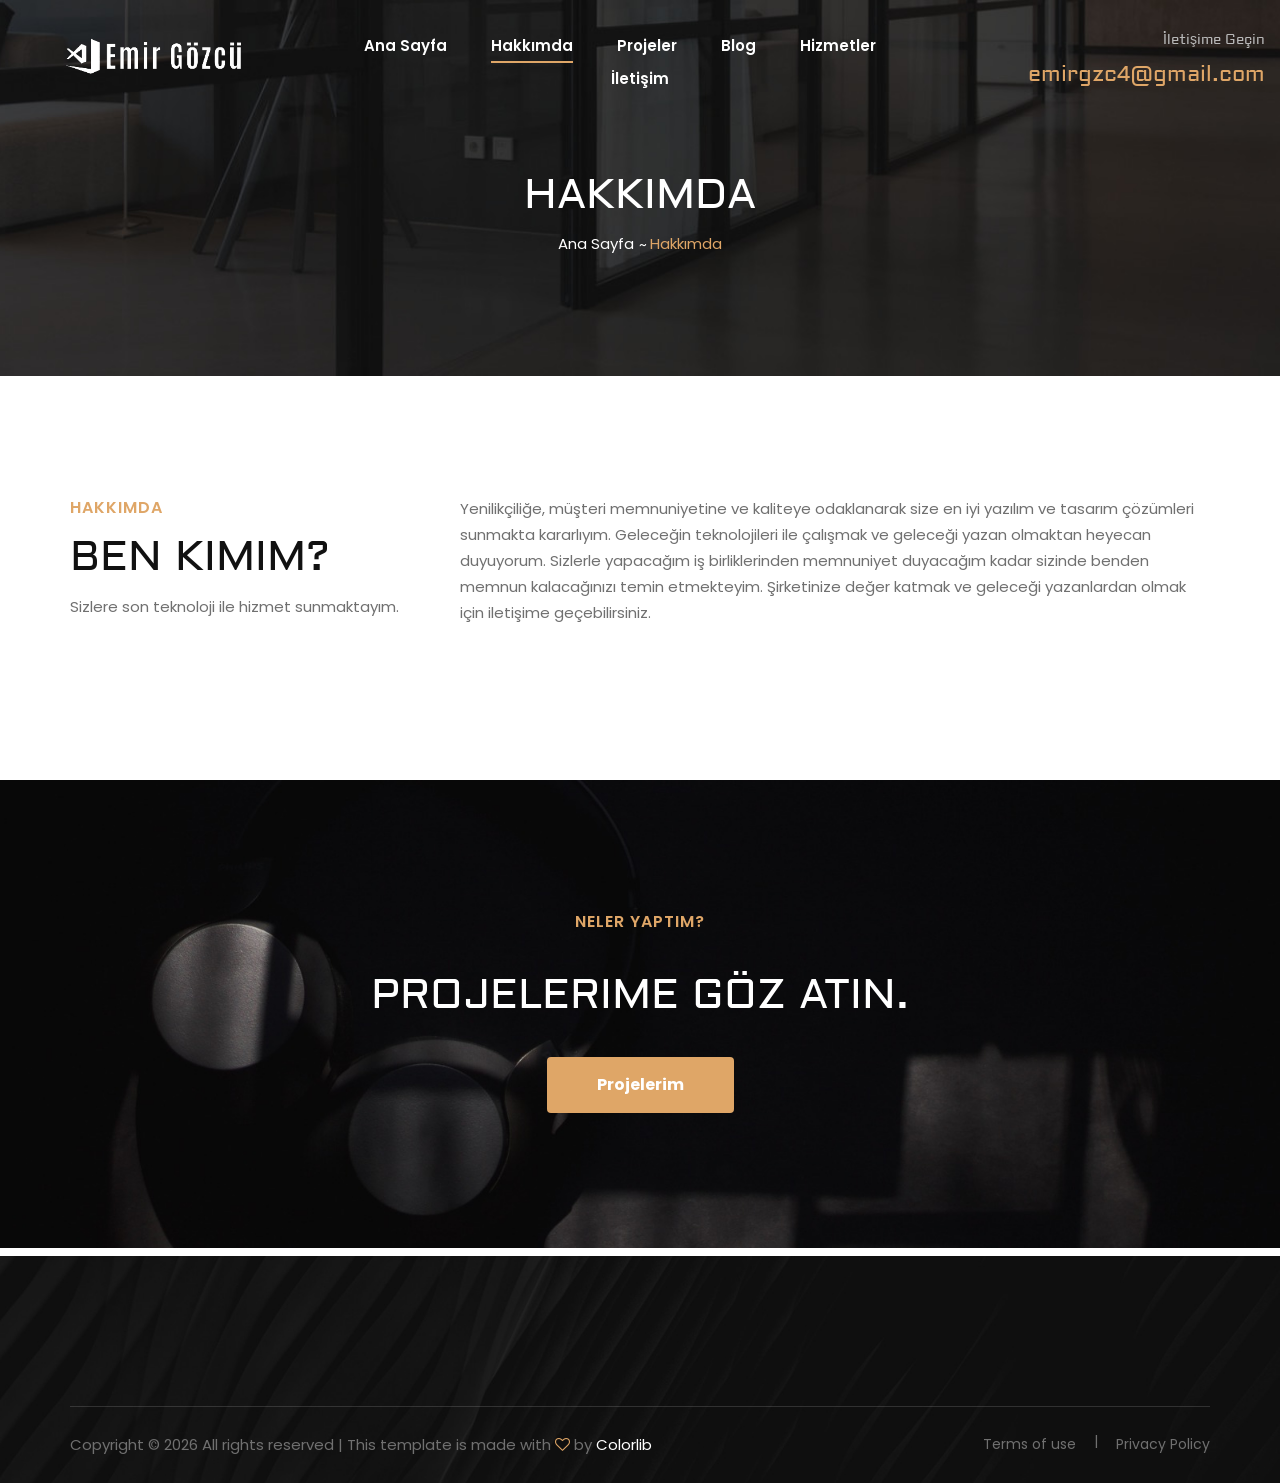
==== about.html @ 3cf2af48 "update about" ====
<!DOCTYPE html>
<html lang="zxx">

<head>
    <meta charset="UTF-8">
    <meta name="description" content="Staging Template">
    <meta name="keywords" content="Staging, unica, creative, html">
    <meta name="viewport" content="width=device-width, initial-scale=1.0">
    <meta http-equiv="X-UA-Compatible" content="ie=edge">
    <meta http-equiv="Content-Type" content="text/html; charset=UTF-8">
	<meta name="description" content="Muhammed Emir Gözcü">

	<meta name="author" content="Muhammed Emir Gözcüp">
    <title>Muhammed Emir Gözcü</title>

    <!-- Google Font -->
    <link href="https://fonts.googleapis.com/css2?family=Poppins:wght@300;400;500;600;700;800;900&display=swap"
    rel="stylesheet">
    <link href="https://fonts.googleapis.com/css2?family=Aldrich&display=swap" rel="stylesheet">

    <!-- Css Styles -->
    <link rel="stylesheet" href="css/bootstrap.min.css" type="text/css">
    <link rel="stylesheet" href="css/font-awesome.min.css" type="text/css">
    <link rel="stylesheet" href="css/elegant-icons.css" type="text/css">
    <link rel="stylesheet" href="css/owl.carousel.min.css" type="text/css">
    <link rel="stylesheet" href="css/slicknav.min.css" type="text/css">
    <link rel="stylesheet" href="css/slick.css" type="text/css">
    <link rel="stylesheet" href="css/style.css" type="text/css">
</head>

<body>
    <!-- Page Preloder -->
<!--     <div id="preloder">
        <div class="loader"></div>
    </div> -->

    <!-- Offcanvas Menu Begin -->
    <div class="offcanvas-menu-overlay"></div>
    <div class="offcanvas-menu-wrapper">
        <div class="offcanvas__logo">
            <a href="#"><img src="img/logosssa.png" alt=""></a>
        </div>
        <div id="mobile-menu-wrap"></div>
        <div class="offcanvas__widget">
            <span>İletişime Geçin</span>
            <h4>emirgzc4@gmail.com</h4>
        </div>
    </div>
    <!-- Offcanvas Menu End -->

    <!-- Header Section Begin -->
    <header class="header">
        <div class="container-fluid">
            <div class="row">
                <div class="col-lg-3">
                    <div class="header__logo">
                        <a href="#"><img src="img/logosssa.png" alt=""></a>
                    </div>
                </div>
                <div class="col-lg-6">
                    <nav class="header__menu mobile-menu">
                        <ul>
                            <li><a href="./index.html">Ana Sayfa</a></li>
                            <li class="active"><a href="./about.html">Hakkımda</a></li>
		            <li><a href="./projects.html">Projeler</a></li>
                            <li><a href="./blog.html">Blog</a></li>
			    <li><a href="./services.html">Hizmetler</a></li>
			    <li><a href="./contact.html">İletişim</a></li>
                           
                        </ul>
                    </nav>
                </div>
                <div class="col-lg-3">
                    <div class="header__widget">
                        <span>İletişime Geçin</span>
                        <h4>emirgzc4@gmail.com</h4>
                    </div>
                </div>
            </div>
            <div class="canvas__open"><i class="fa fa-bars"></i></div>
        </div>
    </header>
    <!-- Header Section End -->

    <!-- Breadcrumb Section Begin -->
    <div class="breadcrumb-option spad set-bg" data-setbg="img/breadcrumb-bg.jpg">
        <div class="container">
            <div class="row">
                <div class="col-lg-12 text-center">
                    <div class="breadcrumb__text">
                        <h2>HAKKIMDA</h2>
                        <div class="breadcrumb__links">
                            <a href="index.html">Ana Sayfa</a>
                            <span>Hakkımda</span>
                        </div>
                    </div>
                </div>
            </div>
        </div>
    </div>
    <!-- Breadcrumb Section End -->

    <!-- About Page Section Begin -->
    <section class="about-page spad">
        <div class="container">
            <div class="row">
                <div class="col-lg-4 col-md-4">
                    <div class="about__text about__page__text">
                        <div class="section-title">
                            <span>Hakkımda</span>
                            <h2>Ben Kimim?</h2>
                        </div>
                        <div class="about__para__text">
                            <p>Sizlere son teknoloji ile hizmet sunmaktayım.</p>
                        </div>
                    </div>
                </div>
                <div class="col-lg-8 col-md-8">
                    <div class="about__page__services">
                        <div class="about__page__services__text">
                            <p>Yenilikçiliğe, müşteri memnuniyetine ve kaliteye odaklanarak size en iyi yazılım ve tasarım çözümleri sunmakta kararlıyım.
				    Geleceğin teknolojileri ile çalışmak ve geleceği yazan olmaktan heyecan duyuyorum.
Sizlerle yapacağım iş birliklerinden memnuniyet duyacağım kadar sizinde benden memnun kalacağınızı temin etmekteyim.
				    Şirketinize değer katmak ve geleceği yazanlardan olmak için iletişime geçebilirsiniz.</p>
                        </div>
                        
                    </div>
                </div>
            </div>
        </div>
    </section>
    <!-- About Page Section End -->

    <!-- Call To Action Section Begin -->
    <section class="callto spad set-bg" data-setbg="img/a.jpeg">
        <div class="container">
            <div class="row d-flex justify-content-center">
                <div class="col-lg-10 text-center">
                    <div class="callto__text">
                        <span>Neler Yaptım?</span>
                        <h2>Projelerime göz atın.</h2>
                        <a href="project.html" class="primary-btn">Projelerim</a>
                    </div>
                </div>
            </div>
        </div>
    </section>
    <!-- Call To Action Section End -->    

    <!-- Footer Section Begin -->
    <footer class="footer set-bg mt-2" data-setbg="img/footer-bg.jpg">
        <div class="container">            
            <div class="copyright">
                <div class="row">
                    <div class="col-lg-8 col-md-7">
                        <div class="copyright__text">
                            <p>Copyright © <script>
                                document.write(new Date().getFullYear());
                            </script> All rights reserved | This template is made with <i class="fa fa-heart-o"
                            aria-hidden="true"></i> by <a href="https://colorlib.com"
                            target="_blank">Colorlib</a>
                        </p>
                    </div>
                </div>
                <div class="col-lg-4 col-md-5">
                    <div class="copyright__widget">
                        <a href="#">Terms of use</a>
                        <a href="#">Privacy Policy</a>
                    </div>
                </div>
            </div>
        </div>
    </div>
</footer>
<!-- Footer Section End -->

<!-- Js Plugins -->
<script src="js/jquery-3.3.1.min.js"></script>
<script src="js/bootstrap.min.js"></script>
<script src="js/jquery.slicknav.js"></script>
<script src="js/owl.carousel.min.js"></script>
<script src="js/slick.min.js"></script>
<script src="js/main.js"></script>
</body>

</html>
---- css/elegant-icons.css ----
@font-face {
	font-family: 'ElegantIcons';
	src:url('../fonts/ElegantIcons.eot');
	src:url('../fonts/ElegantIcons.eot?#iefix') format('embedded-opentype'),
		url('../fonts/ElegantIcons.woff') format('woff'),
		url('../fonts/ElegantIcons.ttf') format('truetype'),
		url('../fonts/ElegantIcons.svg#ElegantIcons') format('svg');
	font-weight: normal;
	font-style: normal;
}

/* Use the following CSS code if you want to use data attributes for inserting your icons */
[data-icon]:before {
	font-family: 'ElegantIcons';
	content: attr(data-icon);
	speak: none;
	font-weight: normal;
	font-variant: normal;
	text-transform: none;
	line-height: 1;
	-webkit-font-smoothing: antialiased;
	-moz-osx-font-smoothing: grayscale;
}

/* Use the following CSS code if you want to have a class per icon */
/*
Instead of a list of all class selectors,
you can use the generic selector below, but it's slower:
[class*="your-class-prefix"] {
*/
.arrow_up, .arrow_down, .arrow_left, .arrow_right, .arrow_left-up, .arrow_right-up, .arrow_right-down, .arrow_left-down, .arrow-up-down, .arrow_up-down_alt, .arrow_left-right_alt, .arrow_left-right, .arrow_expand_alt2, .arrow_expand_alt, .arrow_condense, .arrow_expand, .arrow_move, .arrow_carrot-up, .arrow_carrot-down, .arrow_carrot-left, .arrow_carrot-right, .arrow_carrot-2up, .arrow_carrot-2down, .arrow_carrot-2left, .arrow_carrot-2right, .arrow_carrot-up_alt2, .arrow_carrot-down_alt2, .arrow_carrot-left_alt2, .arrow_carrot-right_alt2, .arrow_carrot-2up_alt2, .arrow_carrot-2down_alt2, .arrow_carrot-2left_alt2, .arrow_carrot-2right_alt2, .arrow_triangle-up, .arrow_triangle-down, .arrow_triangle-left, .arrow_triangle-right, .arrow_triangle-up_alt2, .arrow_triangle-down_alt2, .arrow_triangle-left_alt2, .arrow_triangle-right_alt2, .arrow_back, .icon_minus-06, .icon_plus, .icon_close, .icon_check, .icon_minus_alt2, .icon_plus_alt2, .icon_close_alt2, .icon_check_alt2, .icon_zoom-out_alt, .icon_zoom-in_alt, .icon_search, .icon_box-empty, .icon_box-selected, .icon_minus-box, .icon_plus-box, .icon_box-checked, .icon_circle-empty, .icon_circle-slelected, .icon_stop_alt2, .icon_stop, .icon_pause_alt2, .icon_pause, .icon_menu, .icon_menu-square_alt2, .icon_menu-circle_alt2, .icon_ul, .icon_ol, .icon_adjust-horiz, .icon_adjust-vert, .icon_document_alt, .icon_documents_alt, .icon_pencil, .icon_pencil-edit_alt, .icon_pencil-edit, .icon_folder-alt, .icon_folder-open_alt, .icon_folder-add_alt, .icon_info_alt, .icon_error-oct_alt, .icon_error-circle_alt, .icon_error-triangle_alt, .icon_question_alt2, .icon_question, .icon_comment_alt, .icon_chat_alt, .icon_vol-mute_alt, .icon_volume-low_alt, .icon_volume-high_alt, .icon_quotations, .icon_quotations_alt2, .icon_clock_alt, .icon_lock_alt, .icon_lock-open_alt, .icon_key_alt, .icon_cloud_alt, .icon_cloud-upload_alt, .icon_cloud-download_alt, .icon_image, .icon_images, .icon_lightbulb_alt, .icon_gift_alt, .icon_house_alt, .icon_genius, .icon_mobile, .icon_tablet, .icon_laptop, .icon_desktop, .icon_camera_alt, .icon_mail_alt, .icon_cone_alt, .icon_ribbon_alt, .icon_bag_alt, .icon_creditcard, .icon_cart_alt, .icon_paperclip, .icon_tag_alt, .icon_tags_alt, .icon_trash_alt, .icon_cursor_alt, .icon_mic_alt, .icon_compass_alt, .icon_pin_alt, .icon_pushpin_alt, .icon_map_alt, .icon_drawer_alt, .icon_toolbox_alt, .icon_book_alt, .icon_calendar, .icon_film, .icon_table, .icon_contacts_alt, .icon_headphones, .icon_lifesaver, .icon_piechart, .icon_refresh, .icon_link_alt, .icon_link, .icon_loading, .icon_blocked, .icon_archive_alt, .icon_heart_alt, .icon_star_alt, .icon_star-half_alt, .icon_star, .icon_star-half, .icon_tools, .icon_tool, .icon_cog, .icon_cogs, .arrow_up_alt, .arrow_down_alt, .arrow_left_alt, .arrow_right_alt, .arrow_left-up_alt, .arrow_right-up_alt, .arrow_right-down_alt, .arrow_left-down_alt, .arrow_condense_alt, .arrow_expand_alt3, .arrow_carrot_up_alt, .arrow_carrot-down_alt, .arrow_carrot-left_alt, .arrow_carrot-right_alt, .arrow_carrot-2up_alt, .arrow_carrot-2dwnn_alt, .arrow_carrot-2left_alt, .arrow_carrot-2right_alt, .arrow_triangle-up_alt, .arrow_triangle-down_alt, .arrow_triangle-left_alt, .arrow_triangle-right_alt, .icon_minus_alt, .icon_plus_alt, .icon_close_alt, .icon_check_alt, .icon_zoom-out, .icon_zoom-in, .icon_stop_alt, .icon_menu-square_alt, .icon_menu-circle_alt, .icon_document, .icon_documents, .icon_pencil_alt, .icon_folder, .icon_folder-open, .icon_folder-add, .icon_folder_upload, .icon_folder_download, .icon_info, .icon_error-circle, .icon_error-oct, .icon_error-triangle, .icon_question_alt, .icon_comment, .icon_chat, .icon_vol-mute, .icon_volume-low, .icon_volume-high, .icon_quotations_alt, .icon_clock, .icon_lock, .icon_lock-open, .icon_key, .icon_cloud, .icon_cloud-upload, .icon_cloud-download, .icon_lightbulb, .icon_gift, .icon_house, .icon_camera, .icon_mail, .icon_cone, .icon_ribbon, .icon_bag, .icon_cart, .icon_tag, .icon_tags, .icon_trash, .icon_cursor, .icon_mic, .icon_compass, .icon_pin, .icon_pushpin, .icon_map, .icon_drawer, .icon_toolbox, .icon_book, .icon_contacts, .icon_archive, .icon_heart, .icon_profile, .icon_group, .icon_grid-2x2, .icon_grid-3x3, .icon_music, .icon_pause_alt, .icon_phone, .icon_upload, .icon_download, .social_facebook, .social_twitter, .social_pinterest, .social_googleplus, .social_tumblr, .social_tumbleupon, .social_wordpress, .social_instagram, .social_dribbble, .social_vimeo, .social_linkedin, .social_rss, .social_deviantart, .social_share, .social_myspace, .social_skype, .social_youtube, .social_picassa, .social_googledrive, .social_flickr, .social_blogger, .social_spotify, .social_delicious, .social_facebook_circle, .social_twitter_circle, .social_pinterest_circle, .social_googleplus_circle, .social_tumblr_circle, .social_stumbleupon_circle, .social_wordpress_circle, .social_instagram_circle, .social_dribbble_circle, .social_vimeo_circle, .social_linkedin_circle, .social_rss_circle, .social_deviantart_circle, .social_share_circle, .social_myspace_circle, .social_skype_circle, .social_youtube_circle, .social_picassa_circle, .social_googledrive_alt2, .social_flickr_circle, .social_blogger_circle, .social_spotify_circle, .social_delicious_circle, .social_facebook_square, .social_twitter_square, .social_pinterest_square, .social_googleplus_square, .social_tumblr_square, .social_stumbleupon_square, .social_wordpress_square, .social_instagram_square, .social_dribbble_square, .social_vimeo_square, .social_linkedin_square, .social_rss_square, .social_deviantart_square, .social_share_square, .social_myspace_square, .social_skype_square, .social_youtube_square, .social_picassa_square, .social_googledrive_square, .social_flickr_square, .social_blogger_square, .social_spotify_square, .social_delicious_square, .icon_printer, .icon_calulator, .icon_building, .icon_floppy, .icon_drive, .icon_search-2, .icon_id, .icon_id-2, .icon_puzzle, .icon_like, .icon_dislike, .icon_mug, .icon_currency, .icon_wallet, .icon_pens, .icon_easel, .icon_flowchart, .icon_datareport, .icon_briefcase, .icon_shield, .icon_percent, .icon_globe, .icon_globe-2, .icon_target, .icon_hourglass, .icon_balance, .icon_rook, .icon_printer-alt, .icon_calculator_alt, .icon_building_alt, .icon_floppy_alt, .icon_drive_alt, .icon_search_alt, .icon_id_alt, .icon_id-2_alt, .icon_puzzle_alt, .icon_like_alt, .icon_dislike_alt, .icon_mug_alt, .icon_currency_alt, .icon_wallet_alt, .icon_pens_alt, .icon_easel_alt, .icon_flowchart_alt, .icon_datareport_alt, .icon_briefcase_alt, .icon_shield_alt, .icon_percent_alt, .icon_globe_alt, .icon_clipboard {
	font-family: 'ElegantIcons';
	speak: none;
	font-style: normal;
	font-weight: normal;
	font-variant: normal;
	text-transform: none;
	line-height: 1;
	-webkit-font-smoothing: antialiased;
}
.arrow_up:before {
	content: "\21";
}
.arrow_down:before {
	content: "\22";
}
.arrow_left:before {
	content: "\23";
}
.arrow_right:before {
	content: "\24";
}
.arrow_left-up:before {
	content: "\25";
}
.arrow_right-up:before {
	content: "\26";
}
.arrow_right-down:before {
	content: "\27";
}
.arrow_left-down:before {
	content: "\28";
}
.arrow-up-down:before {
	content: "\29";
}
.arrow_up-down_alt:before {
	content: "\2a";
}
.arrow_left-right_alt:before {
	content: "\2b";
}
.arrow_left-right:before {
	content: "\2c";
}
.arrow_expand_alt2:before {
	content: "\2d";
}
.arrow_expand_alt:before {
	content: "\2e";
}
.arrow_condense:before {
	content: "\2f";
}
.arrow_expand:before {
	content: "\30";
}
.arrow_move:before {
	content: "\31";
}
.arrow_carrot-up:before {
	content: "\32";
}
.arrow_carrot-down:before {
	content: "\33";
}
.arrow_carrot-left:before {
	content: "\34";
}
.arrow_carrot-right:before {
	content: "\35";
}
.arrow_carrot-2up:before {
	content: "\36";
}
.arrow_carrot-2down:before {
	content: "\37";
}
.arrow_carrot-2left:before {
	content: "\38";
}
.arrow_carrot-2right:before {
	content: "\39";
}
.arrow_carrot-up_alt2:before {
	content: "\3a";
}
.arrow_carrot-down_alt2:before {
	content: "\3b";
}
.arrow_carrot-left_alt2:before {
	content: "\3c";
}
.arrow_carrot-right_alt2:before {
	content: "\3d";
}
.arrow_carrot-2up_alt2:before {
	content: "\3e";
}
.arrow_carrot-2down_alt2:before {
	content: "\3f";
}
.arrow_carrot-2left_alt2:before {
	content: "\40";
}
.arrow_carrot-2right_alt2:before {
	content: "\41";
}
.arrow_triangle-up:before {
	content: "\42";
}
.arrow_triangle-down:before {
	content: "\43";
}
.arrow_triangle-left:before {
	content: "\44";
}
.arrow_triangle-right:before {
	content: "\45";
}
.arrow_triangle-up_alt2:before {
	content: "\46";
}
.arrow_triangle-down_alt2:before {
	content: "\47";
}
.arrow_triangle-left_alt2:before {
	content: "\48";
}
.arrow_triangle-right_alt2:before {
	content: "\49";
}
.arrow_back:before {
	content: "\4a";
}
.icon_minus-06:before {
	content: "\4b";
}
.icon_plus:before {
	content: "\4c";
}
.icon_close:before {
	content: "\4d";
}
.icon_check:before {
	content: "\4e";
}
.icon_minus_alt2:before {
	content: "\4f";
}
.icon_plus_alt2:before {
	content: "\50";
}
.icon_close_alt2:before {
	content: "\51";
}
.icon_check_alt2:before {
	content: "\52";
}
.icon_zoom-out_alt:before {
	content: "\53";
}
.icon_zoom-in_alt:before {
	content: "\54";
}
.icon_search:before {
	content: "\55";
}
.icon_box-empty:before {
	content: "\56";
}
.icon_box-selected:before {
	content: "\57";
}
.icon_minus-box:before {
	content: "\58";
}
.icon_plus-box:before {
	content: "\59";
}
.icon_box-checked:before {
	content: "\5a";
}
.icon_circle-empty:before {
	content: "\5b";
}
.icon_circle-slelected:before {
	content: "\5c";
}
.icon_stop_alt2:before {
	content: "\5d";
}
.icon_stop:before {
	content: "\5e";
}
.icon_pause_alt2:before {
	content: "\5f";
}
.icon_pause:before {
	content: "\60";
}
.icon_menu:before {
	content: "\61";
}
.icon_menu-square_alt2:before {
	content: "\62";
}
.icon_menu-circle_alt2:before {
	content: "\63";
}
.icon_ul:before {
	content: "\64";
}
.icon_ol:before {
	content: "\65";
}
.icon_adjust-horiz:before {
	content: "\66";
}
.icon_adjust-vert:before {
	content: "\67";
}
.icon_document_alt:before {
	content: "\68";
}
.icon_documents_alt:before {
	content: "\69";
}
.icon_pencil:before {
	content: "\6a";
}
.icon_pencil-edit_alt:before {
	content: "\6b";
}
.icon_pencil-edit:before {
	content: "\6c";
}
.icon_folder-alt:before {
	content: "\6d";
}
.icon_folder-open_alt:before {
	content: "\6e";
}
.icon_folder-add_alt:before {
	content: "\6f";
}
.icon_info_alt:before {
	content: "\70";
}
.icon_error-oct_alt:before {
	content: "\71";
}
.icon_error-circle_alt:before {
	content: "\72";
}
.icon_error-triangle_alt:before {
	content: "\73";
}
.icon_question_alt2:before {
	content: "\74";
}
.icon_question:before {
	content: "\75";
}
.icon_comment_alt:before {
	content: "\76";
}
.icon_chat_alt:before {
	content: "\77";
}
.icon_vol-mute_alt:before {
	content: "\78";
}
.icon_volume-low_alt:before {
	content: "\79";
}
.icon_volume-high_alt:before {
	content: "\7a";
}
.icon_quotations:before {
	content: "\7b";
}
.icon_quotations_alt2:before {
	content: "\7c";
}
.icon_clock_alt:before {
	content: "\7d";
}
.icon_lock_alt:before {
	content: "\7e";
}
.icon_lock-open_alt:before {
	content: "\e000";
}
.icon_key_alt:before {
	content: "\e001";
}
.icon_cloud_alt:before {
	content: "\e002";
}
.icon_cloud-upload_alt:before {
	content: "\e003";
}
.icon_cloud-download_alt:before {
	content: "\e004";
}
.icon_image:before {
	content: "\e005";
}
.icon_images:before {
	content: "\e006";
}
.icon_lightbulb_alt:before {
	content: "\e007";
}
.icon_gift_alt:before {
	content: "\e008";
}
.icon_house_alt:before {
	content: "\e009";
}
.icon_genius:before {
	content: "\e00a";
}
.icon_mobile:before {
	content: "\e00b";
}
.icon_tablet:before {
	content: "\e00c";
}
.icon_laptop:before {
	content: "\e00d";
}
.icon_desktop:before {
	content: "\e00e";
}
.icon_camera_alt:before {
	content: "\e00f";
}
.icon_mail_alt:before {
	content: "\e010";
}
.icon_cone_alt:before {
	content: "\e011";
}
.icon_ribbon_alt:before {
	content: "\e012";
}
.icon_bag_alt:before {
	content: "\e013";
}
.icon_creditcard:before {
	content: "\e014";
}
.icon_cart_alt:before {
	content: "\e015";
}
.icon_paperclip:before {
	content: "\e016";
}
.icon_tag_alt:before {
	content: "\e017";
}
.icon_tags_alt:before {
	content: "\e018";
}
.icon_trash_alt:before {
	content: "\e019";
}
.icon_cursor_alt:before {
	content: "\e01a";
}
.icon_mic_alt:before {
	content: "\e01b";
}
.icon_compass_alt:before {
	content: "\e01c";
}
.icon_pin_alt:before {
	content: "\e01d";
}
.icon_pushpin_alt:before {
	content: "\e01e";
}
.icon_map_alt:before {
	content: "\e01f";
}
.icon_drawer_alt:before {
	content: "\e020";
}
.icon_toolbox_alt:before {
	content: "\e021";
}
.icon_book_alt:before {
	content: "\e022";
}
.icon_calendar:before {
	content: "\e023";
}
.icon_film:before {
	content: "\e024";
}
.icon_table:before {
	content: "\e025";
}
.icon_contacts_alt:before {
	content: "\e026";
}
.icon_headphones:before {
	content: "\e027";
}
.icon_lifesaver:before {
	content: "\e028";
}
.icon_piechart:before {
	content: "\e029";
}
.icon_refresh:before {
	content: "\e02a";
}
.icon_link_alt:before {
	content: "\e02b";
}
.icon_link:before {
	content: "\e02c";
}
.icon_loading:before {
	content: "\e02d";
}
.icon_blocked:before {
	content: "\e02e";
}
.icon_archive_alt:before {
	content: "\e02f";
}
.icon_heart_alt:before {
	content: "\e030";
}
.icon_star_alt:before {
	content: "\e031";
}
.icon_star-half_alt:before {
	content: "\e032";
}
.icon_star:before {
	content: "\e033";
}
.icon_star-half:before {
	content: "\e034";
}
.icon_tools:before {
	content: "\e035";
}
.icon_tool:before {
	content: "\e036";
}
.icon_cog:before {
	content: "\e037";
}
.icon_cogs:before {
	content: "\e038";
}
.arrow_up_alt:before {
	content: "\e039";
}
.arrow_down_alt:before {
	content: "\e03a";
}
.arrow_left_alt:before {
	content: "\e03b";
}
.arrow_right_alt:before {
	content: "\e03c";
}
.arrow_left-up_alt:before {
	content: "\e03d";
}
.arrow_right-up_alt:before {
	content: "\e03e";
}
.arrow_right-down_alt:before {
	content: "\e03f";
}
.arrow_left-down_alt:before {
	content: "\e040";
}
.arrow_condense_alt:before {
	content: "\e041";
}
.arrow_expand_alt3:before {
	content: "\e042";
}
.arrow_carrot_up_alt:before {
	content: "\e043";
}
.arrow_carrot-down_alt:before {
	content: "\e044";
}
.arrow_carrot-left_alt:before {
	content: "\e045";
}
.arrow_carrot-right_alt:before {
	content: "\e046";
}
.arrow_carrot-2up_alt:before {
	content: "\e047";
}
.arrow_carrot-2dwnn_alt:before {
	content: "\e048";
}
.arrow_carrot-2left_alt:before {
	content: "\e049";
}
.arrow_carrot-2right_alt:before {
	content: "\e04a";
}
.arrow_triangle-up_alt:before {
	content: "\e04b";
}
.arrow_triangle-down_alt:before {
	content: "\e04c";
}
.arrow_triangle-left_alt:before {
	content: "\e04d";
}
.arrow_triangle-right_alt:before {
	content: "\e04e";
}
.icon_minus_alt:before {
	content: "\e04f";
}
.icon_plus_alt:before {
	content: "\e050";
}
.icon_close_alt:before {
	content: "\e051";
}
.icon_check_alt:before {
	content: "\e052";
}
.icon_zoom-out:before {
	content: "\e053";
}
.icon_zoom-in:before {
	content: "\e054";
}
.icon_stop_alt:before {
	content: "\e055";
}
.icon_menu-square_alt:before {
	content: "\e056";
}
.icon_menu-circle_alt:before {
	content: "\e057";
}
.icon_document:before {
	content: "\e058";
}
.icon_documents:before {
	content: "\e059";
}
.icon_pencil_alt:before {
	content: "\e05a";
}
.icon_folder:before {
	content: "\e05b";
}
.icon_folder-open:before {
	content: "\e05c";
}
.icon_folder-add:before {
	content: "\e05d";
}
.icon_folder_upload:before {
	content: "\e05e";
}
.icon_folder_download:before {
	content: "\e05f";
}
.icon_info:before {
	content: "\e060";
}
.icon_error-circle:before {
	content: "\e061";
}
.icon_error-oct:before {
	content: "\e062";
}
.icon_error-triangle:before {
	content: "\e063";
}
.icon_question_alt:before {
	content: "\e064";
}
.icon_comment:before {
	content: "\e065";
}
.icon_chat:before {
	content: "\e066";
}
.icon_vol-mute:before {
	content: "\e067";
}
.icon_volume-low:before {
	content: "\e068";
}
.icon_volume-high:before {
	content: "\e069";
}
.icon_quotations_alt:before {
	content: "\e06a";
}
.icon_clock:before {
	content: "\e06b";
}
.icon_lock:before {
	content: "\e06c";
}
.icon_lock-open:before {
	content: "\e06d";
}
.icon_key:before {
	content: "\e06e";
}
.icon_cloud:before {
	content: "\e06f";
}
.icon_cloud-upload:before {
	content: "\e070";
}
.icon_cloud-download:before {
	content: "\e071";
}
.icon_lightbulb:before {
	content: "\e072";
}
.icon_gift:before {
	content: "\e073";
}
.icon_house:before {
	content: "\e074";
}
.icon_camera:before {
	content: "\e075";
}
.icon_mail:before {
	content: "\e076";
}
.icon_cone:before {
	content: "\e077";
}
.icon_ribbon:before {
	content: "\e078";
}
.icon_bag:before {
	content: "\e079";
}
.icon_cart:before {
	content: "\e07a";
}
.icon_tag:before {
	content: "\e07b";
}
.icon_tags:before {
	content: "\e07c";
}
.icon_trash:before {
	content: "\e07d";
}
.icon_cursor:before {
	content: "\e07e";
}
.icon_mic:before {
	content: "\e07f";
}
.icon_compass:before {
	content: "\e080";
}
.icon_pin:before {
	content: "\e081";
}
.icon_pushpin:before {
	content: "\e082";
}
.icon_map:before {
	content: "\e083";
}
.icon_drawer:before {
	content: "\e084";
}
.icon_toolbox:before {
	content: "\e085";
}
.icon_book:before {
	content: "\e086";
}
.icon_contacts:before {
	content: "\e087";
}
.icon_archive:before {
	content: "\e088";
}
.icon_heart:before {
	content: "\e089";
}
.icon_profile:before {
	content: "\e08a";
}
.icon_group:before {
	content: "\e08b";
}
.icon_grid-2x2:before {
	content: "\e08c";
}
.icon_grid-3x3:before {
	content: "\e08d";
}
.icon_music:before {
	content: "\e08e";
}
.icon_pause_alt:before {
	content: "\e08f";
}
.icon_phone:before {
	content: "\e090";
}
.icon_upload:before {
	content: "\e091";
}
.icon_download:before {
	content: "\e092";
}
.social_facebook:before {
	content: "\e093";
}
.social_twitter:before {
	content: "\e094";
}
.social_pinterest:before {
	content: "\e095";
}
.social_googleplus:before {
	content: "\e096";
}
.social_tumblr:before {
	content: "\e097";
}
.social_tumbleupon:before {
	content: "\e098";
}
.social_wordpress:before {
	content: "\e099";
}
.social_instagram:before {
	content: "\e09a";
}
.social_dribbble:before {
	content: "\e09b";
}
.social_vimeo:before {
	content: "\e09c";
}
.social_linkedin:before {
	content: "\e09d";
}
.social_rss:before {
	content: "\e09e";
}
.social_deviantart:before {
	content: "\e09f";
}
.social_share:before {
	content: "\e0a0";
}
.social_myspace:before {
	content: "\e0a1";
}
.social_skype:before {
	content: "\e0a2";
}
.social_youtube:before {
	content: "\e0a3";
}
.social_picassa:before {
	content: "\e0a4";
}
.social_googledrive:before {
	content: "\e0a5";
}
.social_flickr:before {
	content: "\e0a6";
}
.social_blogger:before {
	content: "\e0a7";
}
.social_spotify:before {
	content: "\e0a8";
}
.social_delicious:before {
	content: "\e0a9";
}
.social_facebook_circle:before {
	content: "\e0aa";
}
.social_twitter_circle:before {
	content: "\e0ab";
}
.social_pinterest_circle:before {
	content: "\e0ac";
}
.social_googleplus_circle:before {
	content: "\e0ad";
}
.social_tumblr_circle:before {
	content: "\e0ae";
}
.social_stumbleupon_circle:before {
	content: "\e0af";
}
.social_wordpress_circle:before {
	content: "\e0b0";
}
.social_instagram_circle:before {
	content: "\e0b1";
}
.social_dribbble_circle:before {
	content: "\e0b2";
}
.social_vimeo_circle:before {
	content: "\e0b3";
}
.social_linkedin_circle:before {
	content: "\e0b4";
}
.social_rss_circle:before {
	content: "\e0b5";
}
.social_deviantart_circle:before {
	content: "\e0b6";
}
.social_share_circle:before {
	content: "\e0b7";
}
.social_myspace_circle:before {
	content: "\e0b8";
}
.social_skype_circle:before {
	content: "\e0b9";
}
.social_youtube_circle:before {
	content: "\e0ba";
}
.social_picassa_circle:before {
	content: "\e0bb";
}
.social_googledrive_alt2:before {
	content: "\e0bc";
}
.social_flickr_circle:before {
	content: "\e0bd";
}
.social_blogger_circle:before {
	content: "\e0be";
}
.social_spotify_circle:before {
	content: "\e0bf";
}
.social_delicious_circle:before {
	content: "\e0c0";
}
.social_facebook_square:before {
	content: "\e0c1";
}
.social_twitter_square:before {
	content: "\e0c2";
}
.social_pinterest_square:before {
	content: "\e0c3";
}
.social_googleplus_square:before {
	content: "\e0c4";
}
.social_tumblr_square:before {
	content: "\e0c5";
}
.social_stumbleupon_square:before {
	content: "\e0c6";
}
.social_wordpress_square:before {
	content: "\e0c7";
}
.social_instagram_square:before {
	content: "\e0c8";
}
.social_dribbble_square:before {
	content: "\e0c9";
}
.social_vimeo_square:before {
	content: "\e0ca";
}
.social_linkedin_square:before {
	content: "\e0cb";
}
.social_rss_square:before {
	content: "\e0cc";
}
.social_deviantart_square:before {
	content: "\e0cd";
}
.social_share_square:before {
	content: "\e0ce";
}
.social_myspace_square:before {
	content: "\e0cf";
}
.social_skype_square:before {
	content: "\e0d0";
}
.social_youtube_square:before {
	content: "\e0d1";
}
.social_picassa_square:before {
	content: "\e0d2";
}
.social_googledrive_square:before {
	content: "\e0d3";
}
.social_flickr_square:before {
	content: "\e0d4";
}
.social_blogger_square:before {
	content: "\e0d5";
}
.social_spotify_square:before {
	content: "\e0d6";
}
.social_delicious_square:before {
	content: "\e0d7";
}
.icon_printer:before {
	content: "\e103";
}
.icon_calulator:before {
	content: "\e0ee";
}
.icon_building:before {
	content: "\e0ef";
}
.icon_floppy:before {
	content: "\e0e8";
}
.icon_drive:before {
	content: "\e0ea";
}
.icon_search-2:before {
	content: "\e101";
}
.icon_id:before {
	content: "\e107";
}
.icon_id-2:before {
	content: "\e108";
}
.icon_puzzle:before {
	content: "\e102";
}
.icon_like:before {
	content: "\e106";
}
.icon_dislike:before {
	content: "\e0eb";
}
.icon_mug:before {
	content: "\e105";
}
.icon_currency:before {
	content: "\e0ed";
}
.icon_wallet:before {
	content: "\e100";
}
.icon_pens:before {
	content: "\e104";
}
.icon_easel:before {
	content: "\e0e9";
}
.icon_flowchart:before {
	content: "\e109";
}
.icon_datareport:before {
	content: "\e0ec";
}
.icon_briefcase:before {
	content: "\e0fe";
}
.icon_shield:before {
	content: "\e0f6";
}
.icon_percent:before {
	content: "\e0fb";
}
.icon_globe:before {
	content: "\e0e2";
}
.icon_globe-2:before {
	content: "\e0e3";
}
.icon_target:before {
	content: "\e0f5";
}
.icon_hourglass:before {
	content: "\e0e1";
}
.icon_balance:before {
	content: "\e0ff";
}
.icon_rook:before {
	content: "\e0f8";
}
.icon_printer-alt:before {
	content: "\e0fa";
}
.icon_calculator_alt:before {
	content: "\e0e7";
}
.icon_building_alt:before {
	content: "\e0fd";
}
.icon_floppy_alt:before {
	content: "\e0e4";
}
.icon_drive_alt:before {
	content: "\e0e5";
}
.icon_search_alt:before {
	content: "\e0f7";
}
.icon_id_alt:before {
	content: "\e0e0";
}
.icon_id-2_alt:before {
	content: "\e0fc";
}
.icon_puzzle_alt:before {
	content: "\e0f9";
}
.icon_like_alt:before {
	content: "\e0dd";
}
.icon_dislike_alt:before {
	content: "\e0f1";
}
.icon_mug_alt:before {
	content: "\e0dc";
}
.icon_currency_alt:before {
	content: "\e0f3";
}
.icon_wallet_alt:before {
	content: "\e0d8";
}
.icon_pens_alt:before {
	content: "\e0db";
}
.icon_easel_alt:before {
	content: "\e0f0";
}
.icon_flowchart_alt:before {
	content: "\e0df";
}
.icon_datareport_alt:before {
	content: "\e0f2";
}
.icon_briefcase_alt:before {
	content: "\e0f4";
}
.icon_shield_alt:before {
	content: "\e0d9";
}
.icon_percent_alt:before {
	content: "\e0da";
}
.icon_globe_alt:before {
	content: "\e0de";
}
.icon_clipboard:before {
	content: "\e0e6";
}


	.glyph {
		float: left;
		text-align: center;
		padding: .75em;
		margin: .4em 1.5em .75em 0;
		width: 6em;
text-shadow: none;
	}
        .glyph_big {
        font-size: 128px;
        color: #59c5dc;
        float: left;
        margin-right: 20px;
        }

        .glyph div { padding-bottom: 10px;}

	.glyph input {
		font-family: consolas, monospace;
		font-size: 12px;
		width: 100%;
		text-align: center;
		border: 0;
		box-shadow: 0 0 0 1px #ccc;
		padding: .2em;
                -moz-border-radius: 5px;
                -webkit-border-radius: 5px;
	}
	.centered {
		margin-left: auto;
		margin-right: auto;
	}
	.glyph .fs1 {
		font-size: 2em;
	}
---- css/style.css ----
/******************************************************************
  Theme Name: Staging
  Description: Staging bootstrap tamplate
  Author: Colorib
  Author URI: https://www.colorib.com//
  Version: 1.0
  Created: Colorib
******************************************************************/

/*------------------------------------------------------------------
[Table of contents]

1.  Template default CSS
	1.1	Variables
	1.2	Mixins
	1.3	Flexbox
	1.4	Reset
2.  Helper Css
3.  Header Section
4.  Hero Section
5.  Banner Section
6.  Product Section
7.  Intagram Section
8.  Latest Section
9.  Contact
10.  Footer Style
-------------------------------------------------------------------*/

/*----------------------------------------*/

/* Template default CSS
/*----------------------------------------*/

html,
body {
	height: 100%;
	font-family: "Poppins", sans-serif;
	-webkit-font-smoothing: antialiased;
}

h1,
h2,
h3,
h4,
h5,
h6 {
	margin: 0;
	color: #111111;
	font-weight: 400;
	font-family: "Aldrich", sans-serif;
}

h1 {
	font-size: 70px;
}

h2 {
	font-size: 36px;
}

h3 {
	font-size: 30px;
}

h4 {
	font-size: 24px;
}

h5 {
	font-size: 18px;
}

h6 {
	font-size: 16px;
}

p {
	font-size: 15px;
	font-family: "Poppins", sans-serif;
	color: #707070;
	font-weight: 400;
	line-height: 26px;
	margin: 0 0 15px 0;
}

img {
	max-width: 100%;
}

input:focus,
select:focus,
button:focus,
textarea:focus {
	outline: none;
}

a:hover,
a:focus {
	text-decoration: none;
	outline: none;
	color: #ffffff;
}

ul,
ol {
	padding: 0;
	margin: 0;
}

/*---------------------
  Helper CSS
-----------------------*/

.section-title {
	margin-bottom: 40px;
}

.section-title span {
	color: #dfa667;
	font-size: 16px;
	font-weight: 600;
	text-transform: uppercase;
	letter-spacing: 1px;
	display: block;
	margin-bottom: 12px;
}

.section-title h2 {
	font-size: 42px;
	color: #111111;
	line-height: 50px;
	text-transform: uppercase;
}

.set-bg {
	background-repeat: no-repeat;
	background-size: cover;
	background-position: top center;
}

.spad {
	padding-top: 100px;
	padding-bottom: 100px;
}

.text-white h1,
.text-white h2,
.text-white h3,
.text-white h4,
.text-white h5,
.text-white h6,
.text-white p,
.text-white span,
.text-white li,
.text-white a {
	color: #fff;
}

/* buttons */

.primary-btn {
	display: inline-block;
	font-size: 16px;
	font-weight: 700;
	padding: 16px 50px;
	color: #ffffff;
	position: relative;
}

.primary-btn.normal-btn {
	color: #111111;
}

.primary-btn.normal-btn:before {
	border-color: #c4c4c4;
}

.primary-btn.normal-btn:after {
	border-color: #c4c4c4;
}

.primary-btn:before {
	position: absolute;
	left: 0;
	bottom: 0;
	height: 28px;
	width: 28px;
	border-left: 2px solid rgba(255, 255, 255, 0.2);
	border-bottom: 2px solid rgba(255, 255, 255, 0.2);
	content: "";
	border-radius: 0 0 0 4px;
	-webkit-transition: all, 0.5s;
	-o-transition: all, 0.5s;
	transition: all, 0.5s;
}

.primary-btn:after {
	position: absolute;
	right: 0;
	top: 0;
	height: 28px;
	width: 28px;
	border-right: 2px solid rgba(255, 255, 255, 0.2);
	border-top: 2px solid rgba(255, 255, 255, 0.2);
	content: "";
	border-radius: 0 4px 0 0;
	-webkit-transition: all, 0.5s;
	-o-transition: all, 0.5s;
	transition: all, 0.5s;
}

.primary-btn:hover:before {
	height: 100%;
	width: 100%;
	border-radius: 4px;
}

.primary-btn:hover:after {
	height: 100%;
	width: 100%;
	border-radius: 4px;
}

.site-btn {
	font-size: 16px;
	color: #ffffff;
	background: #dfa667;
	font-weight: 600;
	border: none;
	display: inline-block;
	padding: 14px 36px;
}

/* Preloder */

#preloder {
	position: fixed;
	width: 100%;
	height: 100%;
	top: 0;
	left: 0;
	z-index: 999999;
	background: #000;
}

.loader {
	width: 40px;
	height: 40px;
	position: absolute;
	top: 50%;
	left: 50%;
	margin-top: -13px;
	margin-left: -13px;
	border-radius: 60px;
	animation: loader 0.8s linear infinite;
	-webkit-animation: loader 0.8s linear infinite;
}

@keyframes loader {
	0% {
		-webkit-transform: rotate(0deg);
		transform: rotate(0deg);
		border: 4px solid #f44336;
		border-left-color: transparent;
	}
	50% {
		-webkit-transform: rotate(180deg);
		transform: rotate(180deg);
		border: 4px solid #673ab7;
		border-left-color: transparent;
	}
	100% {
		-webkit-transform: rotate(360deg);
		transform: rotate(360deg);
		border: 4px solid #f44336;
		border-left-color: transparent;
	}
}

@-webkit-keyframes loader {
	0% {
		-webkit-transform: rotate(0deg);
		border: 4px solid #f44336;
		border-left-color: transparent;
	}
	50% {
		-webkit-transform: rotate(180deg);
		border: 4px solid #673ab7;
		border-left-color: transparent;
	}
	100% {
		-webkit-transform: rotate(360deg);
		border: 4px solid #f44336;
		border-left-color: transparent;
	}
}

/*---------------------
  Header
-----------------------*/

.header {
	position: absolute;
	width: 100%;
	top: 0;
	left: 0;
	z-index: 9;
	padding: 30px 0 0;
}

.header.header-normal {
	position: relative;
	padding: 30px 0 30px;
}

.header__logo a {
	display: inline-block;
}

.header__menu {
	text-align: center;
}

.header__menu ul li {
	list-style: none;
	display: inline-block;
	position: relative;
	margin-right: 40px;
}

.header__menu ul li.active a:after {
	-webkit-transform: scale(1);
	-ms-transform: scale(1);
	transform: scale(1);
}

.header__menu ul li:hover a:after {
	-webkit-transform: scale(1);
	-ms-transform: scale(1);
	transform: scale(1);
}

.header__menu ul li:hover .dropdown {
	top: 32px;
	opacity: 1;
	visibility: visible;
}

.header__menu ul li:last-child {
	margin-right: 0;
}

.header__menu ul li .dropdown {
	position: absolute;
	left: 0;
	top: 62px;
	width: 140px;
	background: #ffffff;
	text-align: left;
	padding: 5px 0;
	z-index: 9;
	opacity: 0;
	visibility: hidden;
	-webkit-transition: all, 0.3s;
	-o-transition: all, 0.3s;
	transition: all, 0.3s;
}

.header__menu ul li .dropdown li {
	display: block;
	margin-right: 0;
}

.header__menu ul li .dropdown li a {
	font-size: 14px;
	color: #111111;
	font-weight: 400;
	padding: 5px 20px;
	text-transform: capitalize;
}

.header__menu ul li .dropdown li a:after {
	display: none;
}

.header__menu ul li a {
	font-size: 15px;
	color: #ffffff;
	display: block;
	font-weight: 600;
	padding: 5px 0;
	position: relative;
}

.header__menu ul li a:after {
	position: absolute;
	left: 0;
	bottom: 0;
	height: 2px;
	width: 100%;
	background: #dfa667;
	content: "";
	-webkit-transition: all, 0.4s;
	-o-transition: all, 0.4s;
	transition: all, 0.4s;
	-webkit-transform: scale(0);
	-ms-transform: scale(0);
	transform: scale(0);
}

.header__widget {
	text-align: right;
}

.header__widget span {
	font-size: 14px;
	font-family: "Aldrich", sans-serif;
	color: #b7b7b7;
	display: block;
	margin-bottom: 10px;
}

.header__widget h4 {
	font-size: 22px;
	color: #dfa667;
}

.offcanvas-menu-wrapper {
	display: none;
}

.canvas__open {
	display: none;
}

/*---------------------
  Hero
-----------------------*/

.hero {
	position: relative;
}

.hero__items {
	height: 1000px;
	padding: 0 40px;
	display: -webkit-box;
	display: -ms-flexbox;
	display: flex;
	-webkit-box-align: center;
	-ms-flex-align: center;
	align-items: center;
	-webkit-box-pack: center;
	-ms-flex-pack: center;
	justify-content: center;
}

.hero__text {
	max-width: 820px;
	text-align: center;
}

.hero__text h2 {
	color: #ffffff;
	font-size: 72px;
	line-height: 80px;
	text-transform: uppercase;
	margin-bottom: 45px;
	position: relative;
	top: 100px;
	opacity: 0;
	-webkit-transition: all, 0.3s;
	-o-transition: all, 0.3s;
	transition: all, 0.3s;
}

.hero__text .primary-btn {
	position: relative;
	top: 100px;
	opacity: 0;
	-webkit-transition: all, 0.6s;
	-o-transition: all, 0.6s;
	transition: all, 0.6s;
}

.hero__text .more_btn {
	font-size: 14px;
	color: #b7b7b7;
	position: absolute;
	left: 50%;
	margin-left: -50px;
	bottom: 55px;
}

.hero__text .hero__social {
	position: absolute;
	right: 145px;
	bottom: 55px;
}

.hero__text .hero__social a {
	display: inline-block;
	font-size: 18px;
	color: #ffffff;
	margin-right: 36px;
	-webkit-transition: all, 0.3s;
	-o-transition: all, 0.3s;
	transition: all, 0.3s;
}

.hero__text .hero__social a:hover {
	color: #dfa667;
}

.hero__text .hero__social a:last-child {
	margin-right: 0;
}

.hero__slider.owl-carousel .owl-item.active .hero__text h2 {
	top: 0;
	opacity: 1;
}

.hero__slider.owl-carousel .owl-item.active .hero__text .primary-btn {
	top: 0;
	opacity: 1;
}

.hero__slider.owl-carousel .owl-dots {
	display: none;
}

.hero__slider.owl-carousel .owl-nav button {
	font-size: 28px;
	color: #ffffff;
	position: absolute;
	left: 145px;
	top: 50%;
	display: inline-block;
	height: 50px;
	width: 50px;
	margin-top: -25px;
}

.hero__slider.owl-carousel .owl-nav button.owl-next {
	left: auto;
	right: 145px;
}

.hero__slider.owl-carousel .owl-nav button:before {
	position: absolute;
	left: 0;
	bottom: 0;
	height: 20px;
	width: 20px;
	border-left: 2px solid rgba(255, 255, 255, 0.2);
	border-bottom: 2px solid rgba(255, 255, 255, 0.2);
	content: "";
	border-radius: 0 0 0 4px;
	-webkit-transition: all, 0.5s;
	-o-transition: all, 0.5s;
	transition: all, 0.5s;
}

.hero__slider.owl-carousel .owl-nav button:after {
	position: absolute;
	right: 0;
	top: 0;
	height: 20px;
	width: 20px;
	border-right: 2px solid rgba(255, 255, 255, 0.2);
	border-top: 2px solid rgba(255, 255, 255, 0.2);
	content: "";
	border-radius: 0 4px 0 0;
	-webkit-transition: all, 0.5s;
	-o-transition: all, 0.5s;
	transition: all, 0.5s;
}

.hero__slider.owl-carousel .owl-nav button:hover:before {
	height: 100%;
	width: 100%;
	border-radius: 4px;
}

.hero__slider.owl-carousel .owl-nav button:hover:after {
	height: 100%;
	width: 100%;
	border-radius: 4px;
}

.slide-num {
	position: absolute;
	left: 145px;
	bottom: 55px;
	z-index: 9;
}

.slide-num span {
	font-size: 16px;
	color: #ffffff;
	font-weight: 600;
	margin-right: 140px;
}

.slide-num span:last-child {
	margin-right: 0;
}

.slider__progress {
	width: 100px;
	height: 1px;
	background: rgba(255, 255, 255, 0.3);
	position: absolute;
	left: 180px;
	bottom: 67px;
	z-index: 9;
}

.slider__progress span {
	background: #ffffff;
	height: 2px;
	display: block;
	-webkit-transition: all, 0.4s;
	-o-transition: all, 0.4s;
	transition: all, 0.4s;
	position: relative;
	top: -1px;
}

/*---------------------
  Project Slider
-----------------------*/

.project {
	padding: 0 15px;
}

.project__slider__item {
	height: 600px;
	position: relative;
	overflow: hidden;
}

.project__slider__item:hover .project__slider__item__hover {
	bottom: 30px;
}

.project__slider__item:hover .project__slider__item__hover span {
	left: 0;
}

.project__slider__item:hover .project__slider__item__hover h5 {
	right: 0;
}

.project__slider.owl-carousel .col-lg-3 {
	max-width: 100%;
}

.project__slider.owl-carousel .owl-nav button {
	height: 50px;
	width: 50px;
	background: #ffffff;
	font-size: 28px;
	color: #111111;
	position: absolute;
	left: 35px;
	top: 50%;
	margin-top: -25px;
	line-height: 54px;
	text-align: center;
}

.project__slider.owl-carousel .owl-nav button.owl-next {
	left: auto;
	right: 35px;
}

.project__slider__item__hover {
	text-align: center;
	background: #ffffff;
	position: absolute;
	left: 25px;
	bottom: -500px;
	width: calc(100% - 50px);
	padding: 25px 15px;
	-webkit-transition: all, 0.5s;
	-o-transition: all, 0.5s;
	transition: all, 0.5s;
	overflow: hidden;
}

.project__slider__item__hover span {
	color: #dfa667;
	font-size: 14px;
	font-weight: 600;
	letter-spacing: 2px;
	text-transform: uppercase;
	display: block;
	margin-bottom: 10px;
	position: relative;
	left: 30px;
	-webkit-transition: all, 1s;
	-o-transition: all, 1s;
	transition: all, 1s;
}

.project__slider__item__hover h5 {
	color: #111111;
	font-size: 20px;
	text-transform: uppercase;
	position: relative;
	right: 30px;
	-webkit-transition: all, 1s;
	-o-transition: all, 1s;
	transition: all, 1s;
}

/*---------------------
  Testimonial
-----------------------*/

.testimonial__carousel {
	position: relative;
	overflow: hidden;
	background: #ffffff;
	padding: 75px 60px 90px;
	margin-bottom: 20px;
	-webkit-box-shadow: 0px 15px 60px rgba(67, 69, 70, 0.1);
	box-shadow: 0px 15px 60px rgba(67, 69, 70, 0.1);
}

.testimonial__carousel:after {
	position: absolute;
	content: "";
	left: calc(50% - 85px);
	bottom: -115px;
	width: 170px;
	height: 170px;
	background: rgba(255, 255, 255, 0.2);
	border-radius: 50%;
	-webkit-box-shadow: inset 0 0 21px rgba(0, 0, 0, 0.2);
	box-shadow: inset 0 0 21px rgba(0, 0, 0, 0.2);
}

.testimonial__carousel button.slick-arrow {
	font-size: 28px;
	color: #111111;
	position: absolute;
	left: 30px;
	top: 50%;
	display: inline-block;
	height: 50px;
	width: 50px;
	margin-top: -25px;
	background: transparent;
	border: none;
}

.testimonial__carousel button.slick-arrow.slick-next {
	left: auto;
	right: 30px;
}

.testimonial__carousel button.slick-arrow:before {
	position: absolute;
	left: 0;
	bottom: 0;
	height: 20px;
	width: 20px;
	border-left: 2px solid rgba(0, 0, 0, 0.2);
	border-bottom: 2px solid rgba(0, 0, 0, 0.2);
	content: "";
	border-radius: 0 0 0 4px;
	-webkit-transition: all, 0.5s;
	-o-transition: all, 0.5s;
	transition: all, 0.5s;
}

.testimonial__carousel button.slick-arrow:after {
	position: absolute;
	right: 0;
	top: 0;
	height: 20px;
	width: 20px;
	border-right: 2px solid rgba(0, 0, 0, 0.2);
	border-top: 2px solid rgba(0, 0, 0, 0.2);
	content: "";
	border-radius: 0 4px 0 0;
	-webkit-transition: all, 0.5s;
	-o-transition: all, 0.5s;
	transition: all, 0.5s;
}

.testimonial__carousel button.slick-arrow:hover:before {
	height: 100%;
	width: 100%;
	border-radius: 4px;
}

.testimonial__carousel button.slick-arrow:hover:after {
	height: 100%;
	width: 100%;
	border-radius: 4px;
}

.testimonial__item {
	text-align: center;
}

.testimonial__item p {
	font-size: 24px;
	color: #111111;
	font-weight: 300;
	font-style: italic;
	line-height: 48px;
}

.testimonial__client {
	margin-top: -75px;
	margin-bottom: 50px;
}

.testimonial__client .slick-track {
	-webkit-transition: all 0.1s;
	-o-transition: all 0.1s;
	transition: all 0.1s;
}

.testimonial__client .slick-slide {
	padding-top: 80px;
}

.testimonial__client .slick-slide {
	width: 100px;
	-webkit-transition: 0.4s;
	-o-transition: 0.4s;
	transition: 0.4s;
}

.testimonial__client .slick-slide.slick-center {
	width: 180px;
}

.testimonial__client .testimonial__client__pic img {
	-webkit-transition: 0.4s;
	-o-transition: 0.4s;
	transition: 0.4s;
}

.slick-active.slick-center {
	padding-top: 35px;
}

.slick-active.slick-center .testimonial__client__pic {
	height: 150px;
	width: 150px;
	position: absolute;
	left: 0px;
	top: -30px;
	right: -15px;
	margin: 0 auto;
	position: relative;
	z-index: 1;
	padding-top: 5px;
}

.slick-active.slick-center .testimonial__client__pic img {
	margin: 0 auto;
	width: 150px;
	height: 150px;
}

.slick-active.slick-center .testimonial__client__text {
	display: block;
	margin-top: -8px;
}

.testimonial__client__item {
	text-align: center;
	cursor: pointer;
}

.testimonial__client__item .testimonial__client__pic {
	height: 70px;
	width: 70px;
	margin: 0 auto;
}

.testimonial__client__item .testimonial__client__pic img {
	border-radius: 50%;
}

.testimonial__client__item .testimonial__client__text {
	display: none;
}

.testimonial__client__item h5 {
	color: #111111;
	font-weight: 600;
	font-family: "Poppins", sans-serif;
	font-size: 15px;
	margin-bottom: 5px;
}

.testimonial__client__item span {
	font-size: 14px;
	color: #dfa667;
	display: block;
}

.logo__carousel.owl-carousel .owl-item img {
	display: inline-block;
	width: auto;
}

.logo__carousel .logo__carousel__item {
	display: -webkit-box;
	display: -ms-flexbox;
	display: flex;
	height: 62px;
	-webkit-box-align: center;
	-ms-flex-align: center;
	align-items: center;
}

/*---------------------
  Team
-----------------------*/

.team {
	padding-top: 120px;
	padding-bottom: 90px;
}

.team__btn {
	text-align: right;
}

.team__item {
	height: 480px;
	position: relative;
	z-index: 1;
	margin-bottom: 30px;
}

.team__item:after {
	position: absolute;
	left: 0;
	top: 0;
	height: 100%;
	width: 100%;
	background: rgba(17, 17, 17, 0.9);
	content: "";
	z-index: -1;
	opacity: 0;
	-webkit-transition: all, 0.5s, ease-out, 0.5s;
	-o-transition: all, 0.5s, ease-out, 0.5s;
	transition: all, 0.5s, ease-out, 0.5s;
}

.team__item:hover:after {
	opacity: 1;
}

.team__item:hover .team__text .team__title {
	border-bottom: 1px solid rgba(183, 183, 183, 0.2);
	padding: 0 0 32px;
	margin-bottom: 34px;
	opacity: 0;
	visibility: hidden;
	position: relative;
	bottom: initial;
	opacity: 1;
	visibility: visible;
}

.team__item:hover .team__text p {
	opacity: 1;
	visibility: visible;
}

.team__item:hover .team__text .team__social {
	opacity: 1;
	visibility: visible;
	bottom: 34px;
}

.team__text {
	height: 100%;
	position: relative;
	padding: 35px 30px 40px;
}

.team__text .team__title {
	position: absolute;
	left: 0;
	bottom: 42px;
	width: 100%;
	padding: 0 30px;
	-webkit-transition: all, 0.7s, ease-out, 0.7s;
	-o-transition: all, 0.7s, ease-out, 0.7s;
	transition: all, 0.7s, ease-out, 0.7s;
}

.team__text .team__title h5 {
	color: #ffffff;
	font-weight: 600;
	font-family: "Poppins", sans-serif;
	margin-bottom: 6px;
}

.team__text .team__title span {
	font-size: 14px;
	color: #dfa667;
}

.team__text p {
	color: #b7b7b7;
	opacity: 0;
	visibility: hidden;
	-webkit-transition: all, 0.7s, ease-out, 0.7s;
	-o-transition: all, 0.7s, ease-out, 0.7s;
	transition: all, 0.7s, ease-out, 0.7s;
}

.team__text .team__social {
	position: absolute;
	left: 0;
	bottom: 0;
	width: 100%;
	padding: 0 30px;
	opacity: 0;
	visibility: hidden;
	-webkit-transition: all, 0.7s, ease-out, 0.7s;
	-o-transition: all, 0.7s, ease-out, 0.7s;
	transition: all, 0.7s, ease-out, 0.7s;
}

.team__text .team__social a {
	display: inline-block;
	font-size: 20px;
	color: #ffffff;
	margin-right: 34px;
	-webkit-transition: all, 0.3s;
	-o-transition: all, 0.3s;
	transition: all, 0.3s;
}

.team__text .team__social a:last-child {
	margin-right: 0;
}

.team__text .team__social a:hover {
	color: #dfa667;
}

/*---------------------
  Call To Action
-----------------------*/

.callto {
	padding-top: 130px;
	padding-bottom: 135px;
}

.callto__text span {
	font-size: 16px;
	color: #dfa667;
	font-weight: 600;
	text-transform: uppercase;
	letter-spacing: 1px;
	display: block;
	margin-bottom: 35px;
}

.callto__text h2 {
	font-size: 42px;
	color: #ffffff;
	line-height: 52px;
	text-transform: uppercase;
	margin-bottom: 36px;
}

.callto__text .primary-btn {
	background: #dfa667;
	color: #ffffff;
	border-radius: 4px;
}

.callto__text .primary-btn:before {
	display: none;
}

.callto__text .primary-btn:after {
	display: none;
}

/*---------------------
  Latest
-----------------------*/

.latest {
	padding-top: 120px;
	padding-bottom: 90px;
}

.latest__btn {
	text-align: right;
}

.latest__item {
	-webkit-box-shadow: 0px 15px 60px rgba(67, 69, 70, 0.1);
	box-shadow: 0px 15px 60px rgba(67, 69, 70, 0.1);
	margin-bottom: 30px;
}

.latest__item img {
	min-width: 100%;
}

.latest__item:hover a {
	padding-left: 0;
}

.latest__item:hover a:after {
	left: auto;
	right: -50px;
}

.latest__item__text {
	padding-top: 25px;
	background: #ffffff;
	padding: 25px 35px 20px;
}

.latest__item__text span {
	color: #b7b7b7;
	font-size: 14px;
	font-weight: 500;
	letter-spacing: 2px;
	text-transform: uppercase;
	display: block;
	margin-bottom: 10px;
}

.latest__item__text h4 {
	color: #111111;
	font-size: 22px;
	font-family: "Poppins", sans-serif;
	font-weight: 600;
	line-height: 32px;
	margin-bottom: 12px;
}

.latest__item__text a {
	font-size: 14px;
	color: #111111;
	font-weight: 600;
	position: relative;
	padding-left: 40px;
	-webkit-transition: all, 0.5s;
	-o-transition: all, 0.5s;
	transition: all, 0.5s;
}

.latest__item__text a:after {
	position: absolute;
	left: 0;
	top: 8px;
	height: 1px;
	width: 30px;
	background: #dfa667;
	content: "";
	-webkit-transition: all, 0.5s;
	-o-transition: all, 0.5s;
	transition: all, 0.5s;
}

/*---------------------
  Project
-----------------------*/

.project__item {
	margin-bottom: 50px;
	text-align: center;
}

.project__item img {
	min-width: 100%;
	margin-bottom: 26px;
}

.project__item h4 a {
	color: #111111;
	text-transform: uppercase;
}

/*---------------------
  Project Details
-----------------------*/

.project-details {
	padding-top: 120px;
	padding-bottom: 90px;
}

.project-details img {
	margin-bottom: 30px;
	min-width: 100%;
}

.project__sidebar__about {
	margin-bottom: 35px;
}

.project__sidebar__about h2 {
	color: #111111;
	line-height: 50px;
	text-transform: uppercase;
	margin-bottom: 20px;
}

.project__sidebar__about p {
	margin-bottom: 26px;
}

.project__sidebar__about p:last-child {
	margin-bottom: 0;
}

.product__details__widget__item {
	margin-bottom: 30px;
}

.product__details__widget__item span {
	color: #707070;
	font-size: 15px;
	display: block;
	margin-bottom: 10px;
}

.product__details__widget__item h4 {
	color: #111111;
	text-transform: uppercase;
}

.product__details__widget__item p {
	color: #111111;
	font-size: 24px;
	line-height: 36px;
}

/*---------------------
  Footer
-----------------------*/

.footer {
	padding-top: 90px;
}

.footer__top {
	border-bottom: 1px solid rgba(183, 183, 183, 0.2);
	padding-bottom: 75px;
	margin-bottom: 85px;
}

.footer__top__text h2 {
	color: #ffffff;
	font-size: 38px;
	text-transform: uppercase;
}

.footer__top__newslatter form {
	position: relative;
}

.footer__top__newslatter form input {
	width: 100%;
	height: 50px;
	color: #b7b7b7;
	padding-left: 30px;
	font-size: 14px;
	border: none;
}

.footer__top__newslatter form input::-webkit-input-placeholder {
	color: #b7b7b7;
}

.footer__top__newslatter form input::-moz-placeholder {
	color: #b7b7b7;
}

.footer__top__newslatter form input:-ms-input-placeholder {
	color: #b7b7b7;
}

.footer__top__newslatter form input::-ms-input-placeholder {
	color: #b7b7b7;
}

.footer__top__newslatter form input::placeholder {
	color: #b7b7b7;
}

.footer__top__newslatter form button {
	font-size: 14px;
	color: #ffffff;
	background: #dfa667;
	border: none;
	height: 100%;
	padding: 0 20px;
	position: absolute;
	right: 0;
	top: 0;
}

.footer__about {
	margin-bottom: 30px;
}

.footer__about .footer__logo {
	margin-bottom: 24px;
}

.footer__about .footer__logo a {
	display: inline-block;
}

.footer__about p {
	margin-bottom: 30px;
}

.footer__about ul {
	margin-bottom: 38px;
}

.footer__about ul li {
	font-size: 15px;
	list-style: none;
	line-height: 26px;
	color: #707070;
}

.footer__about .footer__social a {
	font-size: 18px;
	color: #ffffff;
	-webkit-transition: all, 0.3s;
	-o-transition: all, 0.3s;
	transition: all, 0.3s;
	margin-right: 30px;
}

.footer__about .footer__social a:hover {
	color: #dfa667;
}

.footer__about .footer__social a:last-child {
	margin-right: 0;
}

.footer__widget {
	margin-bottom: 30px;
}

.footer__widget h6 {
	color: #ffffff;
	font-weight: 600;
	font-family: "Poppins", sans-serif;
	margin-bottom: 30px;
}

.footer__widget ul li {
	list-style: none;
}

.footer__widget ul li a {
	font-size: 15px;
	color: #707070;
	line-height: 36px;
}

.footer__address {
	margin-bottom: 30px;
}

.footer__address h6 {
	color: #ffffff;
	font-weight: 600;
	font-family: "Poppins", sans-serif;
	margin-bottom: 30px;
}

.footer__address p {
	margin-bottom: 30px;
}

.footer__address ul li {
	font-size: 15px;
	list-style: none;
	line-height: 26px;
	color: #707070;
}

.copyright {
	border-top: 1px solid rgba(183, 183, 183, 0.2);
	padding: 25px 0;
	margin-top: 60px;
}

.copyright__text p {
	margin-bottom: 0;
}

.copyright__text p i {
	color: #dfa667;
}

.copyright__text p a {
	color: #ffffff;
}

.copyright__widget {
	text-align: right;
}

.copyright__widget a {
	font-size: 14px;
	color: #707070;
	margin-right: 36px;
	position: relative;
}

.copyright__widget a:after {
	position: absolute;
	right: -22px;
	top: -3px;
	content: "|";
}

.copyright__widget a:last-child {
	margin-right: 0;
}

.copyright__widget a:last-child:after {
	display: none;
}

/*---------------------
  Breadcrumb
-----------------------*/

.breadcrumb-option {
	padding-top: 170px;
	padding-bottom: 120px;
}

.breadcrumb__text h2 {
	font-size: 42px;
	color: #ffffff;
	text-transform: uppercase;
	margin-bottom: 12px;
}

.breadcrumb__links a {
	font-size: 15px;
	color: #ffffff;
	display: inline-block;
	position: relative;
	margin-right: 12px;
}

.breadcrumb__links a:after {
	position: absolute;
	right: -13px;
	top: 1px;
	content: "~";
}

.breadcrumb__links span {
	font-size: 15px;
	color: #dfa667;
	display: inline-block;
}

/*---------------------
  About
-----------------------*/

.about {
	padding-top: 120px;
	padding-bottom: 165px;
	overflow: hidden;
}

.about-page {
	padding-top: 120px;
	padding-bottom: 90px;
}

.about__text {
	padding-top: 80px;
}

.about__text.about__page__text {
	padding-top: 0;
}

.about__text.about__page__text .section-title {
	margin-bottom: 12px;
}

.about__text .section-title {
	margin-bottom: 35px;
}

.about__para__text {
	margin-bottom: 70px;
}

.about__para__text p {
	margin-bottom: 26px;
}

.about__para__text p:last-child {
	margin-bottom: 0;
}

.about__pic {
	padding-left: 34px;
}

.about__pic__inner {
	position: relative;
	display: inline-block;
}

.about__pic__inner:after {
	position: absolute;
	left: 50px;
	top: 50px;
	height: 600px;
	width: 470px;
	border: 15px solid rgba(185, 175, 134, 0.2);
	content: "";
	z-index: -1;
}

.about__page__services__text {
	margin-bottom: 30px;
}

/*---------------------
  Services
-----------------------*/

.services {
	padding-top: 120px;
	padding-bottom: 90px;
}

.services.services-page {
	padding-bottom: 80px;
}

.services.services-page .services__item p {
	margin-bottom: 12px;
}

.services.services-page .services__item ul li {
	color: #111111;
	font-size: 15px;
	line-height: 36px;
	list-style: none;
}

.services__item {
	margin-bottom: 30px;
}

.services__item h4 {
	color: #111111;
	text-transform: uppercase;
	margin-top: 35px;
	margin-bottom: 22px;
}

.services__item p {
	margin-bottom: 0;
}

/*---------------------
  Counter
-----------------------*/

.counter {
	padding-bottom: 70px;
}

.counter .counter__content {
	border: none;
	padding-top: 0;
	margin-top: 0;
}

.counter .counter__item .counter__item__text h5 {
	color: #ffffff;
}

.counter__content {
	border-top: 1px solid rgba(183, 183, 183, 0.2);
	padding-top: 70px;
	margin-top: 40px;
}

.counter__item {
	margin-bottom: 30px;
}

.counter__item__number {
	float: left;
	margin-right: 28px;
}

.counter__item__number h2 {
	color: #dfa667;
	font-size: 60px;
	line-height: 52px;
}

.counter__item__text {
	overflow: hidden;
}

.counter__item__text h5 {
	color: #111111;
	line-height: 24px;
	text-transform: uppercase;
}

/*---------------------
  Clients
-----------------------*/

.clients {
	padding-top: 120px;
	padding-bottom: 60px;
}

.clients img {
	margin-bottom: 60px;
}

/*---------------------
    Blog
-----------------------*/

.blog {
	padding-top: 120px;
	padding-bottom: 120px;
}

.blog__item__list .blog__item:first-child {
	border: none;
	margin-bottom: 0;
}

.blog__item__list .blog__item:last-child {
	margin-bottom: 0;
}

.blog__item {
	margin-bottom: 55px;
	border-bottom: 1px solid rgba(0, 0, 0, 0.1);
	padding-bottom: 55px;
}

.blog__item img {
	-webkit-box-shadow: 0px 15px 60px rgba(67, 69, 70, 0.1);
	box-shadow: 0px 15px 60px rgba(67, 69, 70, 0.1);
}

.blog__item ul {
	margin-bottom: 18px;
}

.blog__item ul li {
	list-style: none;
	font-size: 14px;
	color: #b7b7b7;
	font-weight: 500;
	text-transform: uppercase;
	display: inline-block;
	margin-right: 50px;
	position: relative;
	letter-spacing: 2px;
}

.blog__item ul li:after {
	position: absolute;
	right: -30px;
	top: -16px;
	content: ".";
	font-size: 15px;
	color: #b7b7b7;
	font-size: 25px;
}

.blog__item ul li:last-child {
	margin-right: 0;
}

.blog__item ul li:last-child:after {
	display: none;
}

.blog__item h2 {
	color: #111111;
	font-weight: 600;
	font-family: "Poppins", sans-serif;
	line-height: 48px;
	margin-bottom: 30px;
}

.blog__item img {
	min-width: 100%;
}

.blog__item__text {
	padding: 35px 50px 0;
}

.blog__item__text a {
	font-size: 14px;
	color: #111111;
	font-weight: 600;
	position: relative;
	padding-left: 40px;
	-webkit-transition: all, 0.5s;
	-o-transition: all, 0.5s;
	transition: all, 0.5s;
}

.blog__item__text a:after {
	position: absolute;
	left: 0;
	top: 8px;
	height: 1px;
	width: 30px;
	background: #111111;
	content: "";
	-webkit-transition: all, 0.5s;
	-o-transition: all, 0.5s;
	transition: all, 0.5s;
}

.blog__item__quote {
	background: #dfa667;
	padding: 35px 50px;
	position: relative;
	margin-bottom: 55px;
}

.blog__item__quote:after {
	position: absolute;
	right: 50px;
	bottom: 26px;
	content: "“";
	font-family: "Aldrich", sans-serif;
	font-size: 120px;
	color: #ffffff;
	opacity: 0.5;
	line-height: 0px;
}

.blog__item__quote p {
	color: #ffffff;
	font-size: 20px;
	font-family: "Aldrich", sans-serif;
	line-height: 32px;
	text-transform: uppercase;
}

.blog__item__quote span {
	color: #ffffff;
	display: block;
	font-size: 14px;
	text-transform: uppercase;
	font-weight: 700;
	letter-spacing: 4px;
}

.blog__pagination {
	padding-top: 30px;
}

.blog__pagination a {
	font-size: 15px;
	color: #111111;
	font-weight: 600;
	display: inline-block;
	height: 40px;
	width: 40px;
	line-height: 40px;
	text-align: center;
	border: 2px solid transparent;
	-webkit-transition: all, 0.3s;
	-o-transition: all, 0.3s;
	transition: all, 0.3s;
	margin-right: 12px;
}

.blog__pagination a i {
	font-size: 15px;
	font-weight: 600;
}

.blog__pagination a:last-child {
	margin-right: 0;
}

.blog__pagination a:hover {
	border: 2px solid #dfa667;
}

/*---------------------
  Blog Sidebar
-----------------------*/

.blog__sidebar__about {
	text-align: center;
	margin-bottom: 60px;
}

.blog__sidebar__about .author__pic {
	height: 140px;
	width: 140px;
	border-radius: 50%;
}

.blog__sidebar__about p {
	color: #353535;
	margin-top: 22px;
	margin-bottom: 25px;
}

.blog__sidebar__search {
	margin-bottom: 55px;
}

.blog__sidebar__search form {
	position: relative;
}

.blog__sidebar__search form input {
	width: 100%;
	font-size: 15px;
	color: #b7b7b7;
	border: none;
	background: transparent;
	border-bottom: 1px solid #b7b7b7;
	padding-bottom: 12px;
}

.blog__sidebar__search form input::-webkit-input-placeholder {
	color: #b7b7b7;
}

.blog__sidebar__search form input::-moz-placeholder {
	color: #b7b7b7;
}

.blog__sidebar__search form input:-ms-input-placeholder {
	color: #b7b7b7;
}

.blog__sidebar__search form input::-ms-input-placeholder {
	color: #b7b7b7;
}

.blog__sidebar__search form input::placeholder {
	color: #b7b7b7;
}

.blog__sidebar__search form button {
	font-size: 15px;
	color: #b7b7b7;
	border: none;
	background: transparent;
	position: absolute;
	right: 0;
	top: 0;
}

.blog__sidebar__categories {
	margin-bottom: 40px;
}

.blog__sidebar__categories h5 {
	font-size: 20px;
	color: #111111;
	text-transform: uppercase;
	margin-bottom: 10px;
}

.blog__sidebar__categories ul li {
	list-style: none;
	font-size: 15px;
	color: #b7b7b7;
	line-height: 42px;
}

.blog__sidebar__feature {
	margin-bottom: 55px;
}

.blog__sidebar__feature h5 {
	font-size: 20px;
	color: #111111;
	text-transform: uppercase;
	margin-bottom: 30px;
}

.blog__sidebar__feature__item {
	display: block;
	overflow: hidden;
	margin-bottom: 25px;
}

.blog__sidebar__feature__item:last-child {
	margin-bottom: 0;
}

.blog__sidebar__feature__item__pic {
	float: left;
	margin-right: 20px;
}

.blog__sidebar__feature__item__text {
	overflow: hidden;
}

.blog__sidebar__feature__item__text span {
	font-size: 12px;
	color: #b7b7b7;
	font-weight: 600;
	letter-spacing: 2px;
	display: block;
	text-transform: uppercase;
	margin-bottom: 10px;
}

.blog__sidebar__feature__item__text h6 {
	color: #111111;
	font-size: 15px;
	font-family: "Poppins", sans-serif;
	font-weight: 600;
	line-height: 26px;
}

.blog__sidebar__tag {
	margin-bottom: 60px;
}

.blog__sidebar__tag h5 {
	font-size: 20px;
	color: #111111;
	text-transform: uppercase;
	margin-bottom: 15px;
}

.blog__sidebar__tag a {
	display: inline-block;
	font-size: 13px;
	color: #b7b7b7;
	letter-spacing: 1px;
	font-weight: 600;
	text-transform: uppercase;
	margin-right: 12px;
	-webkit-transition: all, 0.3s;
	-o-transition: all, 0.3s;
	transition: all, 0.3s;
	position: relative;
	margin-bottom: 4px;
}

.blog__sidebar__tag a:after {
	position: absolute;
	right: -10px;
	top: 7px;
	height: 4px;
	width: 4px;
	background: #b7b7b7;
	border-radius: 50%;
	content: "";
}

.blog__sidebar__tag a:last-child:after {
	display: none;
}

.blog__sidebar__tag a:hover {
	color: #111111;
}

.blog__sidebar__social {
	margin-bottom: 55px;
}

.blog__sidebar__social h5 {
	font-size: 20px;
	color: #111111;
	text-transform: uppercase;
	margin-bottom: 18px;
}

.blog__sidebar__social a {
	display: inline-block;
	height: 34px;
	width: 34px;
	font-size: 18px;
	color: #707070;
	line-height: 34px;
	text-align: center;
	border: 1px solid transparent;
	-webkit-transition: all, 0.3s;
	-o-transition: all, 0.3s;
	transition: all, 0.3s;
	margin-right: 46px;
	position: relative;
}

.blog__sidebar__social a:after {
	position: absolute;
	right: -40px;
	top: 15px;
	height: 1px;
	width: 30px;
	background: rgba(0, 0, 0, 0.2);
	content: "";
}

.blog__sidebar__social a:last-child {
	margin-right: 0;
}

.blog__sidebar__social a:last-child:after {
	display: none;
}

.blog__sidebar__social a:hover {
	color: #dfa667;
	border-color: #dfa667;
}

.blog__sidebar__newslatter h5 {
	font-size: 20px;
	color: #111111;
	text-transform: uppercase;
	margin-bottom: 18px;
}

.blog__sidebar__newslatter form {
	position: relative;
}

.blog__sidebar__newslatter form input {
	width: 100%;
	font-size: 15px;
	color: #b7b7b7;
	border: none;
	background: transparent;
	border-bottom: 1px solid #b7b7b7;
	padding-bottom: 12px;
}

.blog__sidebar__newslatter form input::-webkit-input-placeholder {
	color: #b7b7b7;
}

.blog__sidebar__newslatter form input::-moz-placeholder {
	color: #b7b7b7;
}

.blog__sidebar__newslatter form input:-ms-input-placeholder {
	color: #b7b7b7;
}

.blog__sidebar__newslatter form input::-ms-input-placeholder {
	color: #b7b7b7;
}

.blog__sidebar__newslatter form input::placeholder {
	color: #b7b7b7;
}

.blog__sidebar__newslatter form button {
	font-size: 18px;
	color: #111111;
	border: none;
	background: transparent;
	position: absolute;
	right: 0;
	top: 0;
}

/*---------------------
  Blog Details
-----------------------*/

.blog__details {
	padding-top: 120px;
	padding-bottom: 120px;
}

.blog__details__content .blog__item__quote {
	margin-bottom: 40px;
}

.blog__details__content .blog__item__quote p {
	text-transform: none;
	font-size: 24px;
	line-height: 36px;
}

.blog__details__title {
	margin-bottom: 32px;
}

.blog__details__title ul {
	margin-bottom: 18px;
}

.blog__details__title ul li {
	list-style: none;
	font-size: 14px;
	color: #b7b7b7;
	font-weight: 500;
	text-transform: uppercase;
	display: inline-block;
	margin-right: 50px;
	position: relative;
	letter-spacing: 2px;
}

.blog__details__title ul li:after {
	position: absolute;
	right: -30px;
	top: -16px;
	content: ".";
	font-size: 15px;
	color: #b7b7b7;
	font-size: 25px;
}

.blog__details__title ul li:last-child {
	margin-right: 0;
}

.blog__details__title ul li:last-child:after {
	display: none;
}

.blog__details__title h2 {
	color: #111111;
	font-size: 48px;
	font-family: "Poppins", sans-serif;
	line-height: 60px;
	font-weight: 600;
	margin-bottom: 30px;
}

.blog__details__title img {
	margin-bottom: 32px;
	min-width: 100%;
	-webkit-box-shadow: 0px 15px 60px rgba(67, 69, 70, 0.1);
	box-shadow: 0px 15px 60px rgba(67, 69, 70, 0.1);
}

.blog__details__title p {
	font-size: 18px;
	color: #7d8184;
	line-height: 32px;
	margin-bottom: 0;
}

.blog__details__text {
	margin-bottom: 35px;
}

.blog__details__text p {
	font-size: 18px;
	color: #7d8184;
	line-height: 32px;
}

.blog__details__text p:last-child {
	margin-bottom: 0;
}

.blog__details__pic {
	margin-bottom: 35px;
}

.blog__details__pic img {
	min-width: 100%;
	margin-bottom: 30px;
}

.blog__details__widget {
	margin-bottom: 45px;
}

.blog__details__tags {
	margin-bottom: 20px;
}

.blog__details__tags span {
	font-size: 13px;
	color: #111111;
	margin-right: 6px;
}

.blog__details__tags a {
	display: inline-block;
	font-size: 13px;
	color: #b7b7b7;
	letter-spacing: 1px;
	font-weight: 600;
	text-transform: uppercase;
	margin-right: 12px;
	-webkit-transition: all, 0.3s;
	-o-transition: all, 0.3s;
	transition: all, 0.3s;
	position: relative;
	margin-bottom: 4px;
}

.blog__details__tags a:after {
	position: absolute;
	right: -10px;
	top: 7px;
	height: 4px;
	width: 4px;
	background: #b7b7b7;
	border-radius: 50%;
	content: "";
}

.blog__details__tags a:last-child:after {
	display: none;
}

.blog__details__tags a:hover {
	color: #111111;
}

.blog__details__social {
	text-align: right;
	margin-bottom: 20px;
}

.blog__details__social a {
	display: inline-block;
	font-size: 18px;
	color: #353535;
	margin-right: 28px;
}

.blog__details__social a:last-child {
	margin-right: 0;
}

.blog__details__author {
	background: #f8f8f8;
	padding: 50px;
	overflow: hidden;
	margin-bottom: 40px;
}

.blog__details__author__pic {
	float: left;
	margin-right: 50px;
	height: 140px;
	width: 140px;
	border-radius: 50%;
}

.blog__details__author__text {
	overflow: hidden;
}

.blog__details__author__text h5 {
	color: #111111;
	font-weight: 600;
	font-family: "Poppins", sans-serif;
	margin-bottom: 12px;
}

.blog__details__author__text p {
	color: #7d8184;
	font-size: 18px;
	line-height: 32px;
	margin-bottom: 0;
}

.blog__details__btns {
	margin-bottom: 50px;
}

.blog__details__btns__item {
	margin-bottom: 25px;
	display: block;
	overflow: hidden;
}

.blog__details__btns__item.blog__details__btns__item--next .blog__details__btns__item__pic {
	float: right;
	margin-left: 30px;
	margin-right: 0;
}

.blog__details__btns__item.blog__details__btns__item--next .blog__details__btns__item__text {
	text-align: right;
}

.blog__details__btns__item__pic {
	float: left;
	margin-right: 30px;
}

.blog__details__btns__item__text {
	overflow: hidden;
	padding-top: 16px;
}

.blog__details__btns__item__text h6 {
	font-size: 15px;
	font-family: "Poppins", sans-serif;
	color: #8d8d8d;
	margin-bottom: 6px;
}

.blog__details__btns__item__text h6 span {
	font-size: 20px;
	position: relative;
	top: 3px;
}

.blog__details__btns__item__text h5 {
	font-size: 20px;
	font-family: "Poppins", sans-serif;
	color: #353535;
	font-weight: 600;
}

.blog__details__comment__form h4 {
	color: #111111;
	text-transform: uppercase;
	margin-bottom: 35px;
}

.blog__details__comment__form form input {
	font-size: 15px;
	color: #b7b7b7;
	width: 100%;
	height: 50px;
	border: 1px solid rgba(0, 0, 0, 0.1);
	padding-left: 20px;
	margin-bottom: 30px;
}

.blog__details__comment__form form input::-webkit-input-placeholder {
	color: #b7b7b7;
}

.blog__details__comment__form form input::-moz-placeholder {
	color: #b7b7b7;
}

.blog__details__comment__form form input:-ms-input-placeholder {
	color: #b7b7b7;
}

.blog__details__comment__form form input::-ms-input-placeholder {
	color: #b7b7b7;
}

.blog__details__comment__form form input::placeholder {
	color: #b7b7b7;
}

.blog__details__comment__form form textarea {
	font-size: 15px;
	color: #b7b7b7;
	width: 100%;
	height: 130px;
	border: 1px solid rgba(0, 0, 0, 0.1);
	padding-left: 20px;
	padding-top: 12px;
	resize: none;
	margin-bottom: 24px;
}

.blog__details__comment__form form textarea::-webkit-input-placeholder {
	color: #b7b7b7;
}

.blog__details__comment__form form textarea::-moz-placeholder {
	color: #b7b7b7;
}

.blog__details__comment__form form textarea:-ms-input-placeholder {
	color: #b7b7b7;
}

.blog__details__comment__form form textarea::-ms-input-placeholder {
	color: #b7b7b7;
}

.blog__details__comment__form form textarea::placeholder {
	color: #b7b7b7;
}

.blog__details__comment__form form button {
	background: #111111;
}

/*---------------------
  Contact
-----------------------*/

.contact {
	padding-top: 120px;
	padding-bottom: 120px;
}

.contact__text {
	margin-bottom: 50px;
}

.contact__text .section-title {
	margin-bottom: 12px;
}

.contact__text p {
	margin-bottom: 0;
}

.contact__widget__item {
	position: relative;
	margin-bottom: 30px;
}

.contact__widget__item.last__item:after {
	display: none;
}

.contact__widget__item:after {
	position: absolute;
	right: 50px;
	top: 0px;
	width: 1px;
	height: 50px;
	background: #e1e1e1;
	content: "";
}

.contact__widget__item__icon {
	float: left;
	margin-right: 20px;
}

.contact__widget__item__text {
	overflow: hidden;
}

.contact__widget__item__text h5 {
	color: #dfa667;
	text-transform: uppercase;
	margin-bottom: 10px;
}

.contact__widget__item__text span {
	color: #111111;
	display: block;
}

.map {
	height: 460px;
	margin-top: 40px;
	margin-bottom: 75px;
	-webkit-box-shadow: 0px 3px 15px rgba(0, 59, 85, 0.1);
	box-shadow: 0px 3px 15px rgba(0, 59, 85, 0.1);
}

.map iframe {
	width: 100%;
}

.contact__form__text {
	margin-bottom: 35px;
}

.contact__form__text .section-title {
	margin-bottom: 12px;
}

.contact__form__text p {
	margin-bottom: 0;
}

.contact__form form input {
	height: 50px;
	width: 100%;
	font-size: 15px;
	color: #b7b7b7;
	padding-left: 20px;
	border: 1px solid #e1e1e1;
	margin-bottom: 30px;
}

.contact__form form input::-webkit-input-placeholder {
	color: #b7b7b7;
}

.contact__form form input::-moz-placeholder {
	color: #b7b7b7;
}

.contact__form form input:-ms-input-placeholder {
	color: #b7b7b7;
}

.contact__form form input::-ms-input-placeholder {
	color: #b7b7b7;
}

.contact__form form input::placeholder {
	color: #b7b7b7;
}

.contact__form form textarea {
	height: 170px;
	width: 100%;
	font-size: 15px;
	color: #b7b7b7;
	padding-left: 20px;
	padding-top: 12px;
	border: 1px solid #e1e1e1;
	resize: none;
	margin-bottom: 24px;
}

.contact__form form textarea::-webkit-input-placeholder {
	color: #b7b7b7;
}

.contact__form form textarea::-moz-placeholder {
	color: #b7b7b7;
}

.contact__form form textarea:-ms-input-placeholder {
	color: #b7b7b7;
}

.contact__form form textarea::-ms-input-placeholder {
	color: #b7b7b7;
}

.contact__form form textarea::placeholder {
	color: #b7b7b7;
}

/*--------------------------------- Responsive Media Quaries -----------------------------*/

@media only screen and (min-width: 1200px) {
	.container {
		max-width: 1170px;
	}
}

@media only screen and (min-width: 1450px) {
	.container {
		max-width: 1170px;
	}
	.header {
		padding: 30px 130px 0;
	}
}

/* Medium Device = 1200px */

@media only screen and (min-width: 992px) and (max-width: 1199px) {
	.about__pic {
		padding-left: 0;
	}
	.about__pic__inner:after {
		left: 8px;
		top: 8px;
	}
	.header__menu ul li {
		margin-right: 25px;
	}
	.hero__slider.owl-carousel .owl-nav button {
		left: 15px;
	}
	.hero__slider.owl-carousel .owl-nav button.owl-next {
		right: 15px;
	}
}

/* Tablet Device = 768px */

@media only screen and (min-width: 768px) and (max-width: 991px) {
	.hero__slider.owl-carousel .owl-nav button {
		left: 0;
	}
	.hero__slider.owl-carousel .owl-nav button.owl-next {
		right: 0;
	}
	.about__text {
		padding-top: 0;
		margin-bottom: 40px;
	}
	.about__pic {
		padding-left: 0;
	}
	.blog__sidebar {
		padding-top: 50px;
	}
	.hero__text .hero__social {
		right: 80px;
	}
	.slide-num {
		left: 70px;
	}
	.slider__progress {
		left: 106px;
	}
	.canvas__open {
		display: block;
		font-size: 22px;
		color: #ffffff;
		height: 35px;
		width: 35px;
		line-height: 35px;
		text-align: center;
		border: 1px solid #ffffff;
		border-radius: 2px;
		cursor: pointer;
		position: absolute;
		right: 15px;
		top: 34px;
	}
	.offcanvas-menu-overlay {
		position: fixed;
		left: 0;
		top: 0;
		height: 100%;
		width: 100%;
		background: rgba(0, 0, 0, 0.7);
		content: "";
		z-index: 98;
		-webkit-transition: all, 0.5s;
		-o-transition: all, 0.5s;
		transition: all, 0.5s;
		visibility: hidden;
	}
	.offcanvas-menu-overlay.active {
		visibility: visible;
	}
	.offcanvas-menu-wrapper {
		position: fixed;
		left: -300px;
		width: 300px;
		height: 100%;
		background: #111111;
		padding: 50px 20px 30px 30px;
		display: block;
		z-index: 99;
		overflow-y: auto;
		-webkit-transition: all, 0.5s;
		-o-transition: all, 0.5s;
		transition: all, 0.5s;
		opacity: 0;
	}
	.offcanvas-menu-wrapper.active {
		opacity: 1;
		left: 0;
	}
	.offcanvas__logo {
		margin-bottom: 30px;
	}
	.offcanvas__logo a {
		display: inline-block;
	}
	.slicknav_btn {
		display: none;
	}
	.slicknav_menu {
		background: transparent;
		padding: 0;
		margin-bottom: 30px;
	}
	.slicknav_nav ul {
		margin: 0;
	}
	.slicknav_nav .slicknav_row,
	.slicknav_nav a {
		padding: 7px 0;
		margin: 0;
		color: #ffffff;
		font-weight: 600;
	}
	.slicknav_nav .slicknav_arrow {
		color: #ffffff;
	}
	.slicknav_nav .slicknav_row:hover {
		border-radius: 0;
		background: transparent;
		color: #ffffff;
	}
	.slicknav_nav a:hover {
		border-radius: 0;
		background: transparent;
		color: #ffffff;
	}
	.slicknav_nav {
		display: block !important;
	}
	.offcanvas__widget span {
		font-size: 14px;
		font-family: "Aldrich", sans-serif;
		color: #b7b7b7;
		display: block;
		margin-bottom: 10px;
	}
	.offcanvas__widget h4 {
		font-size: 22px;
		color: #dfa667;
	}
	.header__menu {
		display: none;
	}
	.header__widget {
		display: none;
	}
}

/* Wide Mobile = 480px */

@media only screen and (max-width: 767px) {
	.hero__text h2 {
		font-size: 34px;
		line-height: 45px;
	}
	.hero__items {
		height: 710px;
		display: -webkit-box;
		display: -ms-flexbox;
		display: flex;
		padding: 0 40px;
	}
	.about__text {
		padding-top: 0;
		margin-bottom: 40px;
	}
	.about__pic {
		padding-left: 0;
	}
	.blog__sidebar {
		padding-top: 50px;
	}
	.canvas__open {
		display: block;
		font-size: 22px;
		color: #ffffff;
		height: 35px;
		width: 35px;
		line-height: 35px;
		text-align: center;
		border: 1px solid #ffffff;
		border-radius: 2px;
		cursor: pointer;
		position: absolute;
		right: 15px;
		top: 34px;
	}
	.offcanvas-menu-overlay {
		position: fixed;
		left: 0;
		top: 0;
		height: 100%;
		width: 100%;
		background: rgba(0, 0, 0, 0.7);
		content: "";
		z-index: 98;
		-webkit-transition: all, 0.5s;
		-o-transition: all, 0.5s;
		transition: all, 0.5s;
		visibility: hidden;
	}
	.offcanvas-menu-overlay.active {
		visibility: visible;
	}
	.offcanvas-menu-wrapper {
		position: fixed;
		left: -300px;
		width: 300px;
		height: 100%;
		background: #111111;
		padding: 50px 20px 30px 30px;
		display: block;
		z-index: 99;
		overflow-y: auto;
		-webkit-transition: all, 0.5s;
		-o-transition: all, 0.5s;
		transition: all, 0.5s;
		opacity: 0;
	}
	.offcanvas-menu-wrapper.active {
		opacity: 1;
		left: 0;
	}
	.offcanvas__logo {
		margin-bottom: 30px;
	}
	.offcanvas__logo a {
		display: inline-block;
	}
	.slicknav_btn {
		display: none;
	}
	.slicknav_menu {
		background: transparent;
		padding: 0;
		margin-bottom: 30px;
	}
	.slicknav_nav ul {
		margin: 0;
	}
	.slicknav_nav .slicknav_row,
	.slicknav_nav a {
		padding: 7px 0;
		margin: 0;
		color: #ffffff;
		font-weight: 600;
	}
	.slicknav_nav .slicknav_arrow {
		color: #ffffff;
	}
	.slicknav_nav .slicknav_row:hover {
		border-radius: 0;
		background: transparent;
		color: #ffffff;
	}
	.slicknav_nav a:hover {
		border-radius: 0;
		background: transparent;
		color: #ffffff;
	}
	.slicknav_nav {
		display: block !important;
	}
	.offcanvas__widget span {
		font-size: 14px;
		font-family: "Aldrich", sans-serif;
		color: #b7b7b7;
		display: block;
		margin-bottom: 10px;
	}
	.offcanvas__widget h4 {
		font-size: 22px;
		color: #dfa667;
	}
	.header__menu {
		display: none;
	}
	.header__widget {
		display: none;
	}
	.about__pic__inner {
		display: block;
	}
	.about__pic__inner img {
		min-width: 100%;
	}
	.about__pic__inner:after {
		left: 0;
		width: 100%;
	}
	.hero__slider.owl-carousel .owl-nav button {
		left: 0;
	}
	.hero__slider.owl-carousel .owl-nav button.owl-next {
		right: 0;
	}
	.hero__text h2 {
		font-size: 46px;
		line-height: 58px;
	}
	.hero__text .hero__social {
		right: 0;
		left: 0;
		margin: 0 auto;
		bottom: 100px;
	}
	.slide-num {
		bottom: 25px;
		left: 0;
		width: 100%;
		text-align: center;
	}
	.slider__progress {
		left: 0;
		bottom: 35px;
		right: 0;
		margin: 0 auto;
	}
	.hero__text .more_btn {
		bottom: 62px;
	}
	.footer__top__text {
		margin-bottom: 35px;
	}
	.copyright__text {
		text-align: center;
		margin-bottom: 20px;
	}
	.copyright__widget {
		text-align: center;
	}
	.project__sidebar {
		padding-top: 20px;
	}
	.blog__details__tags {
		text-align: center;
	}
	.blog__details__social {
		text-align: center;
	}
	.blog__details__author__pic {
		float: none;
		margin-right: 0;
	}
	.blog__details__author__text {
		padding-top: 40px;
	}
	.project {
		padding: 0;
	}
	.about__para__text {
		margin-bottom: 35px;
	}
	.clients {
		padding-bottom: 90px;
	}
	.clients a {
		margin-bottom: 30px;
	}
	.testimonial__carousel.owl-carousel .owl-nav button {
		left: 0;
	}
	.testimonial__carousel.owl-carousel .owl-nav button.owl-next {
		right: 0;
	}
}

@media only screen and (max-width: 575px) {
	.team__btn {
		margin-bottom: 40px;
		text-align: left;
	}
	.latest__btn {
		margin-bottom: 40px;
		text-align: left;
	}
}

/* Small Device = 320px */

@media only screen and (max-width: 479px) {
	.section-title h2 {
		font-size: 28px;
		line-height: 1;
	}
	.hero__text h2 {
		font-size: 28px;
		line-height: 42px;
	}
	.hero__items {
		height: 610px;
		display: -webkit-box;
		display: -ms-flexbox;
		display: flex;
		padding: 0 40px;
	}
	.testimonial__item p {
		font-size: 16px;
		line-height: normal;
	}
	.about__pic__inner:after {
		display: none;
	}
	.callto__text h2 {
		font-size: 30px;
		line-height: 46px;
	}
	.project__slider.owl-carousel .owl-nav button {
		left: 15px;
	}
	.project__slider.owl-carousel .owl-nav button.owl-next {
		right: 15px;
	}
	.project {
		padding: 0;
	}
	.breadcrumb__text h2 {
		font-size: 32px;
	}
	.testimonial__carousel {
		padding: 60px 45px 65px;
	}
	.slick-active.slick-center .testimonial__client__pic img,
	.slick-active.slick-center .testimonial__client__pic {
		width: 110px;
		height: 110px;
		opacity: 1;
	}
	.testimonial__client__item .testimonial__client__pic {
		width: 110px;
		height: 110px;
		opacity: 0;
	}
	.testimonial__carousel:after {
		left: calc(50% - 70px);
		bottom: -80px;
		width: 140px;
		height: 140px;
	}
	.testimonial__carousel button.slick-arrow {
		left: 10px;
		height: 40px;
		width: 40px;
	}
	.testimonial__carousel button.slick-arrow.slick-next {
		left: auto;
		right: 10px;
	}
	.testimonial__client .slick-slide {
		padding-top: 30px;
	}
	.about .section-title h2 {
		font-size: 28px;
		line-height: 45px;
	}
	.footer__top__text h2 {
		font-size: 32px;
	}
}
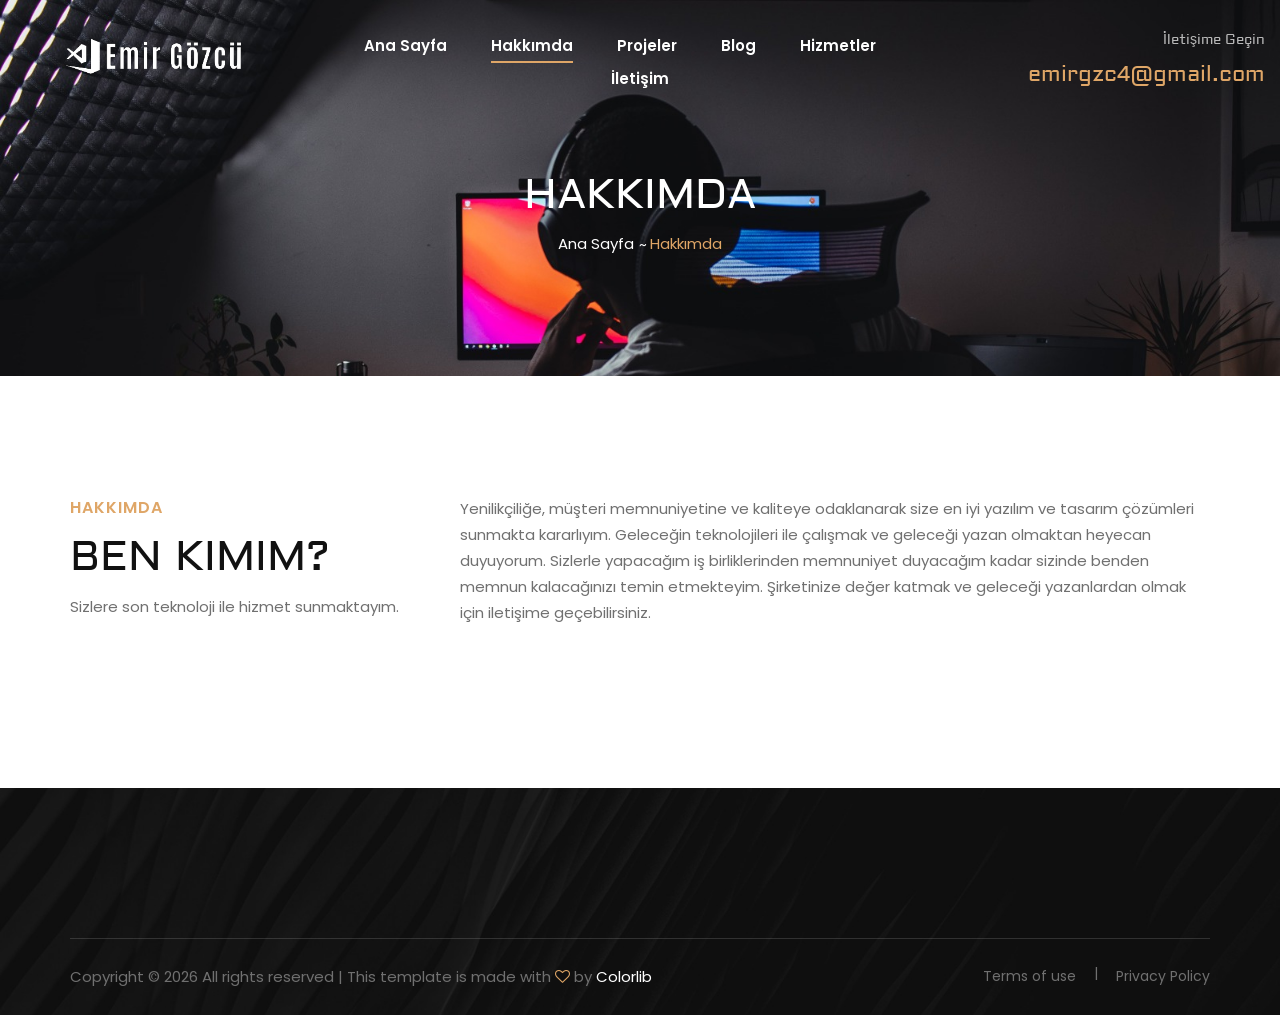
==== commit 207edd50: "update about" ====
--- a/about.html
+++ b/about.html
@@ -83,7 +83,7 @@
     <!-- Header Section End -->
 
     <!-- Breadcrumb Section Begin -->
-    <div class="breadcrumb-option spad set-bg" data-setbg="img/breadcrumb-bg.jpg">
+    <div class="breadcrumb-option spad set-bg" data-setbg="img/b.jpeg">
         <div class="container">
             <div class="row">
                 <div class="col-lg-12 text-center">
@@ -128,24 +128,7 @@
                 </div>
             </div>
         </div>
-    </section>
-    <!-- About Page Section End -->
-
-    <!-- Call To Action Section Begin -->
-    <section class="callto spad set-bg" data-setbg="img/a.jpeg">
-        <div class="container">
-            <div class="row d-flex justify-content-center">
-                <div class="col-lg-10 text-center">
-                    <div class="callto__text">
-                        <span>Neler Yaptım?</span>
-                        <h2>Projelerime göz atın.</h2>
-                        <a href="project.html" class="primary-btn">Projelerim</a>
-                    </div>
-                </div>
-            </div>
-        </div>
-    </section>
-    <!-- Call To Action Section End -->    
+    </section> 
 
     <!-- Footer Section Begin -->
     <footer class="footer set-bg mt-2" data-setbg="img/footer-bg.jpg">
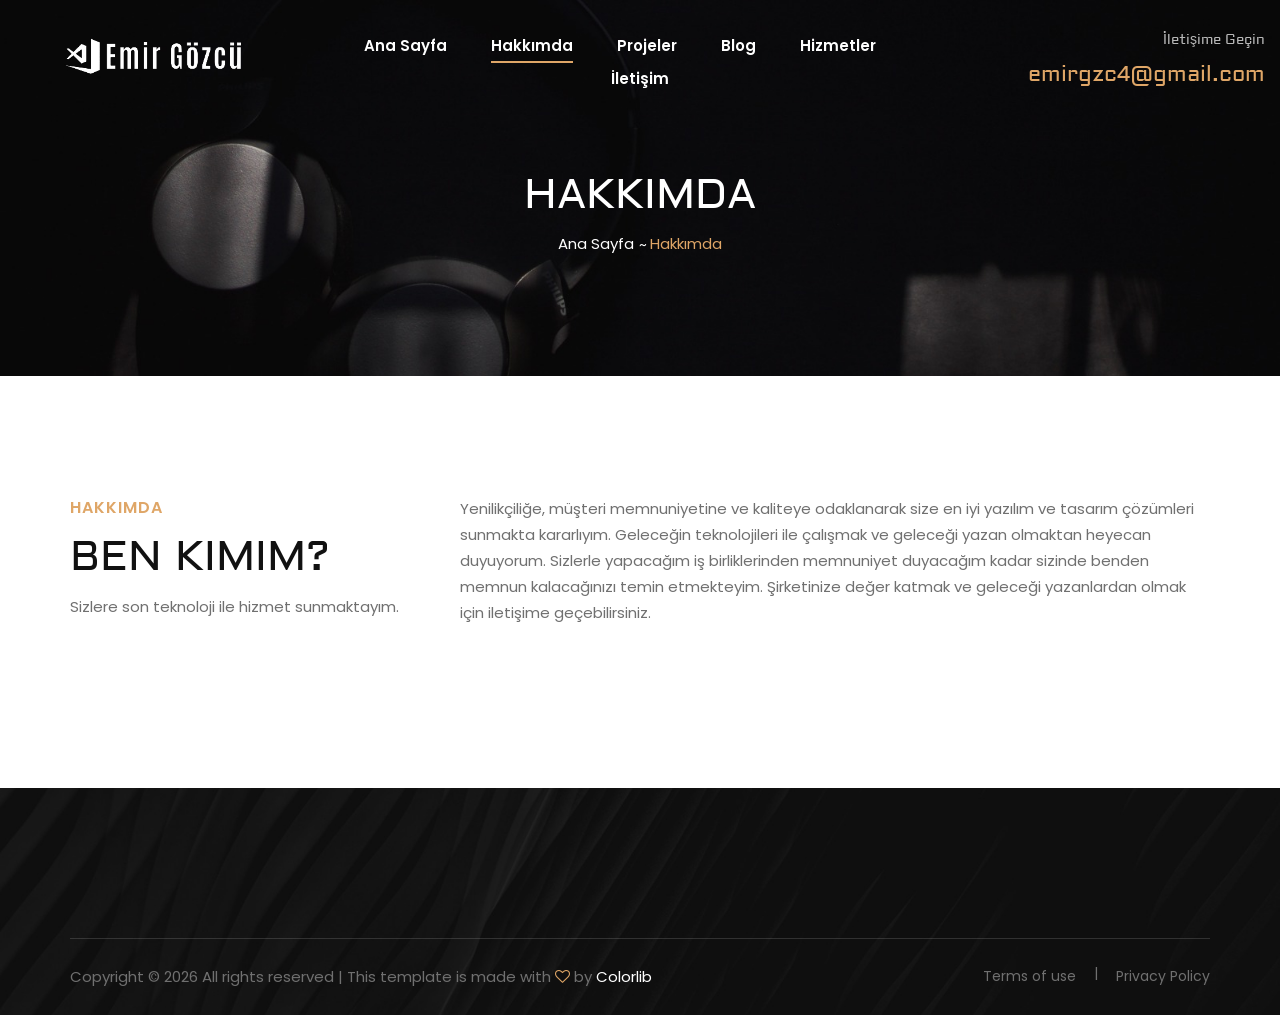
==== commit a4e39b49: "update about" ====
--- a/about.html
+++ b/about.html
@@ -83,7 +83,7 @@
     <!-- Header Section End -->
 
     <!-- Breadcrumb Section Begin -->
-    <div class="breadcrumb-option spad set-bg" data-setbg="img/b.jpeg">
+    <div class="breadcrumb-option spad set-bg" data-setbg="img/a.jpeg">
         <div class="container">
             <div class="row">
                 <div class="col-lg-12 text-center">
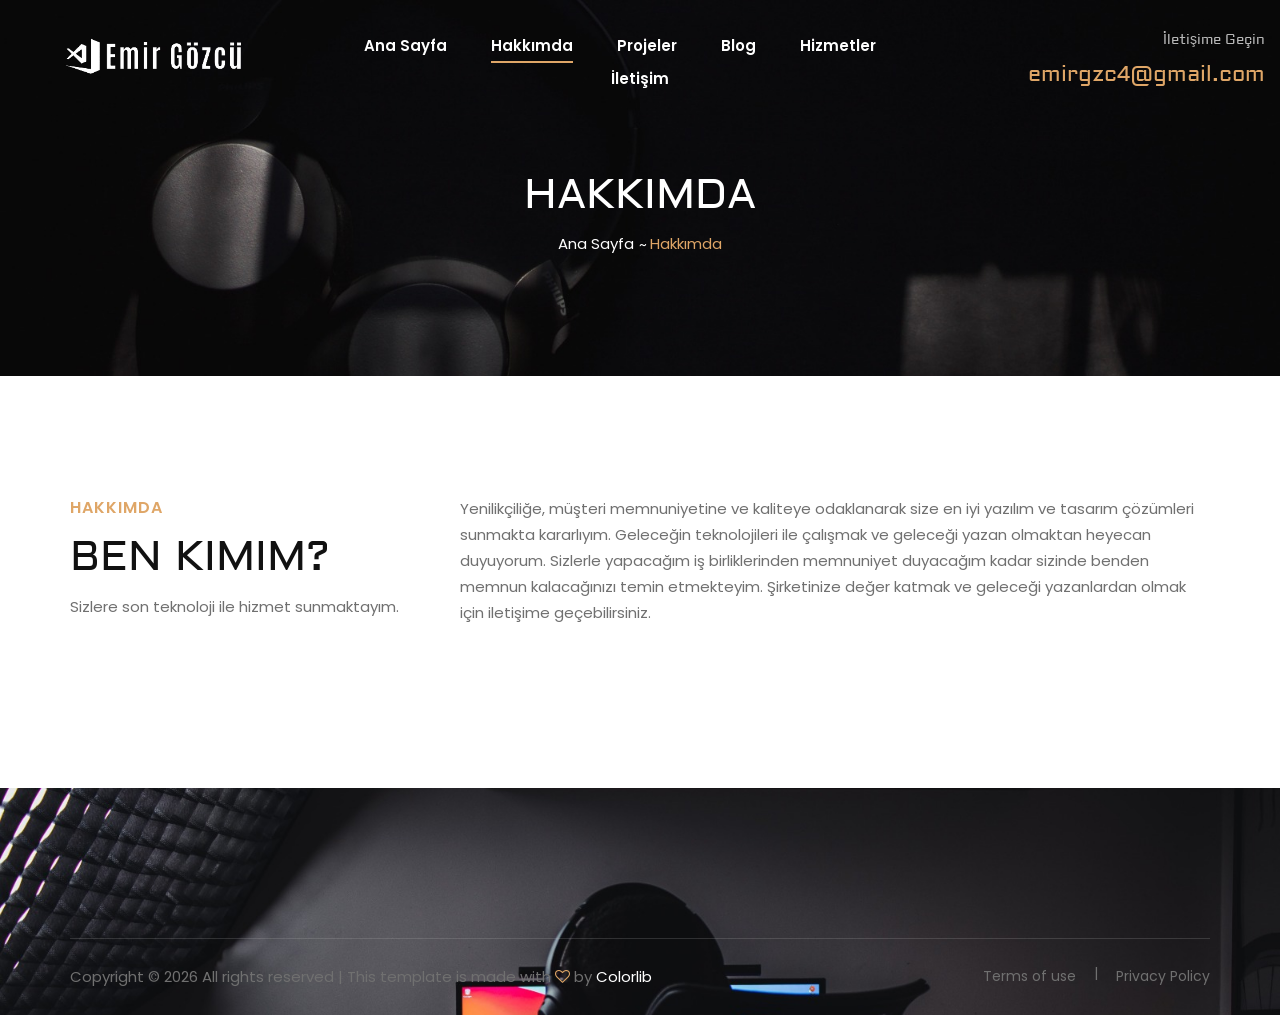
==== commit 850f5ac9: "update about" ====
--- a/about.html
+++ b/about.html
@@ -131,7 +131,7 @@
     </section> 
 
     <!-- Footer Section Begin -->
-    <footer class="footer set-bg mt-2" data-setbg="img/footer-bg.jpg">
+    <footer class="footer set-bg mt-2" data-setbg="img/b.jpeg">
         <div class="container">            
             <div class="copyright">
                 <div class="row">
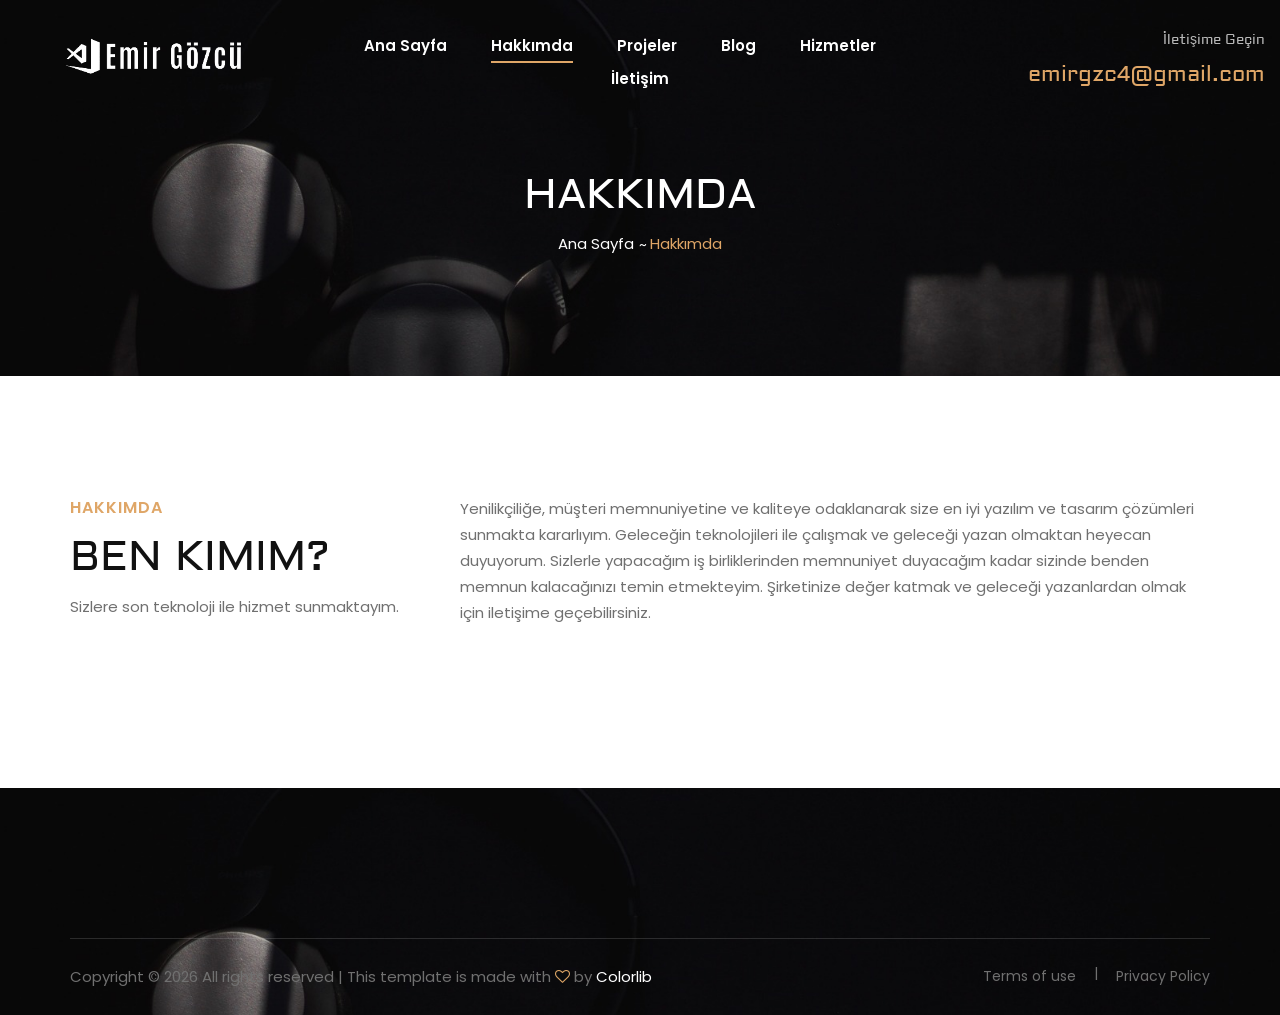
==== commit 2304b04e: "update about" ====
--- a/about.html
+++ b/about.html
@@ -131,7 +131,7 @@
     </section> 
 
     <!-- Footer Section Begin -->
-    <footer class="footer set-bg mt-2" data-setbg="img/b.jpeg">
+    <footer class="footer set-bg mt-2" data-setbg="img/a.jpeg">
         <div class="container">            
             <div class="copyright">
                 <div class="row">
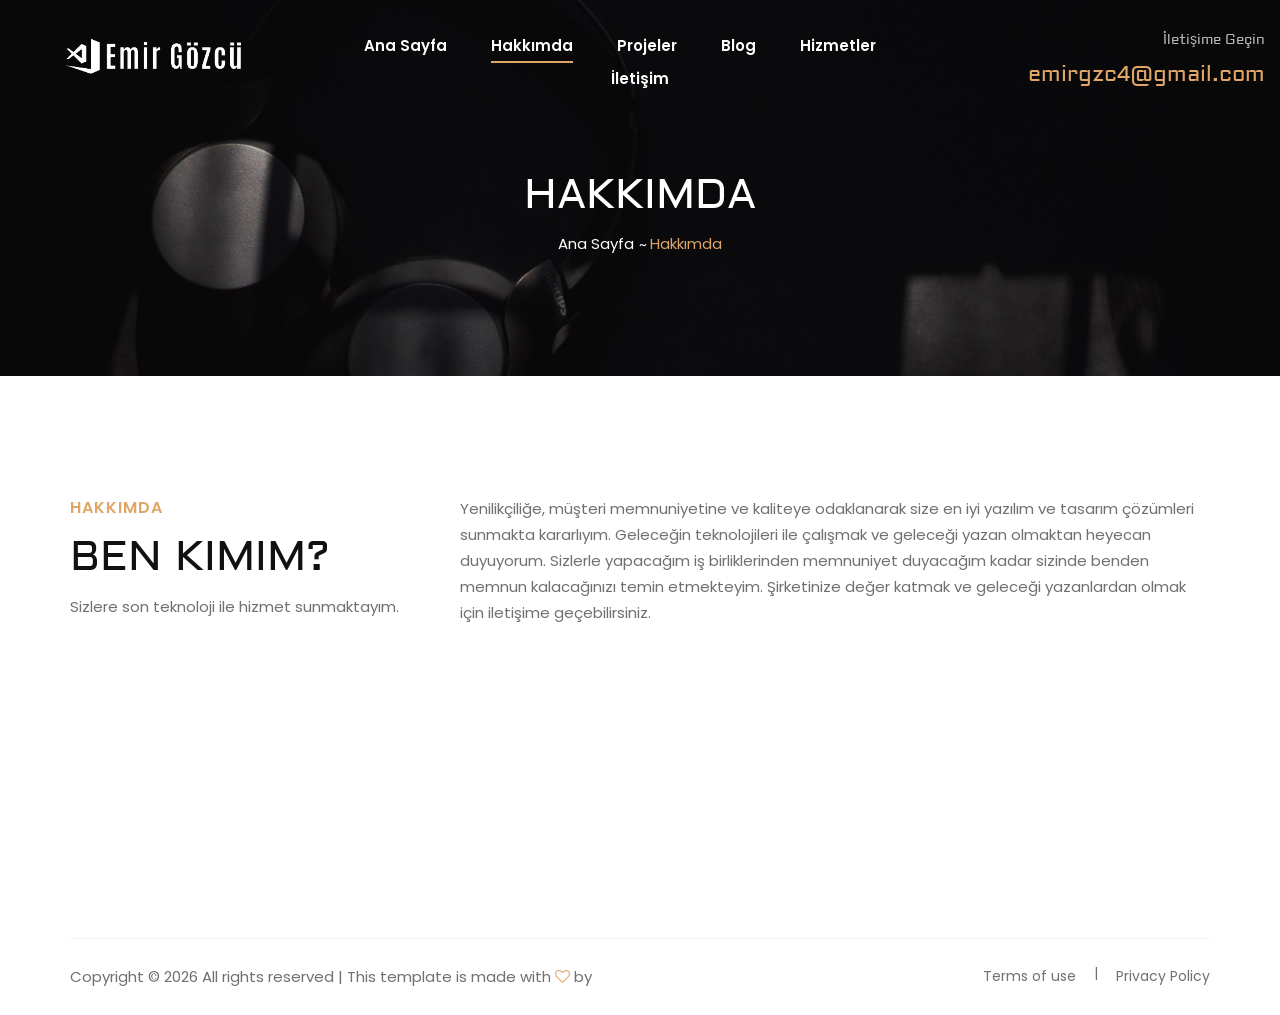
==== commit 9851c2a8: "update about" ====
--- a/about.html
+++ b/about.html
@@ -131,7 +131,7 @@
     </section> 
 
     <!-- Footer Section Begin -->
-    <footer class="footer set-bg mt-2" data-setbg="img/a.jpeg">
+    <footer class="footer set-bg mt-2" data-setbg="img/aa.jpeg">
         <div class="container">            
             <div class="copyright">
                 <div class="row">
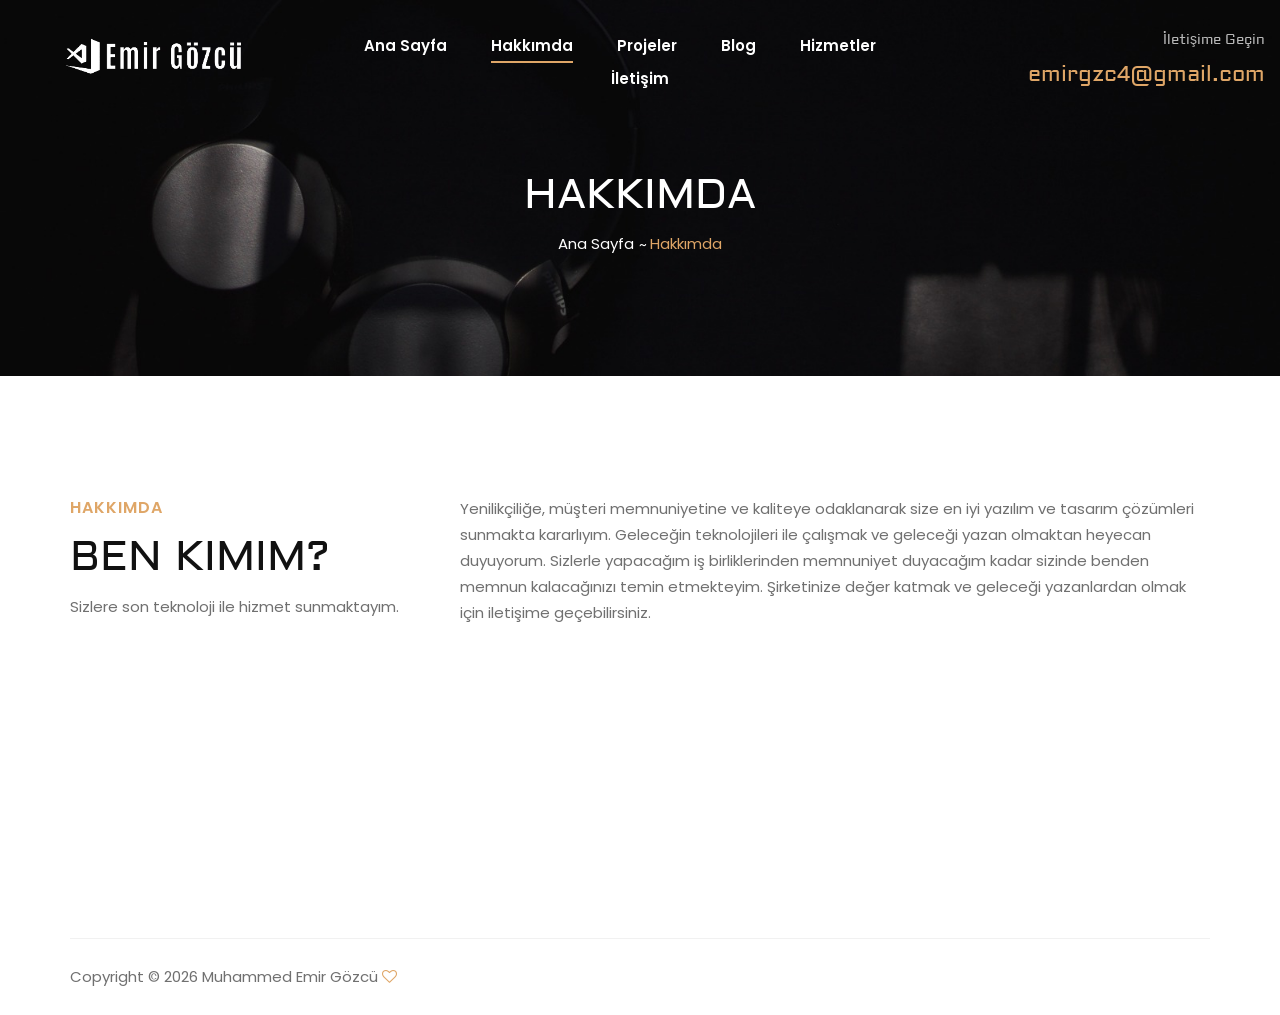
==== commit 393cde37: "update about" ====
--- a/about.html
+++ b/about.html
@@ -139,18 +139,12 @@
                         <div class="copyright__text">
                             <p>Copyright © <script>
                                 document.write(new Date().getFullYear());
-                            </script> All rights reserved | This template is made with <i class="fa fa-heart-o"
-                            aria-hidden="true"></i> by <a href="https://colorlib.com"
-                            target="_blank">Colorlib</a>
+                            </script> Muhammed Emir Gözcü <i class="fa fa-heart-o"
+                            aria-hidden="true"></i> 
                         </p>
                     </div>
                 </div>
-                <div class="col-lg-4 col-md-5">
-                    <div class="copyright__widget">
-                        <a href="#">Terms of use</a>
-                        <a href="#">Privacy Policy</a>
-                    </div>
-                </div>
+                
             </div>
         </div>
     </div>
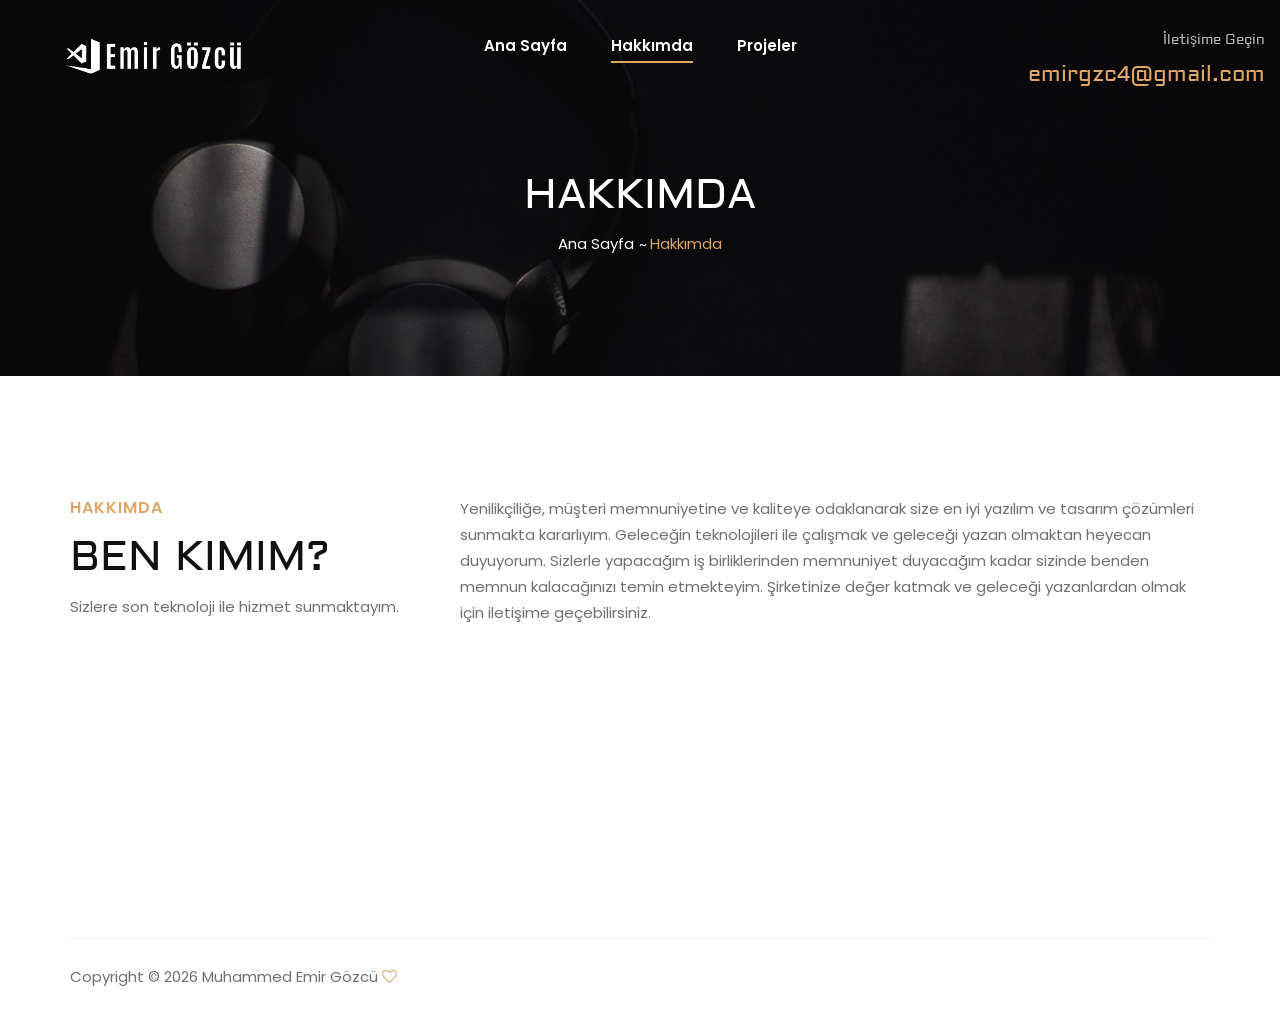
==== commit a1c97e34: "update" ====
--- a/about.html
+++ b/about.html
@@ -63,9 +63,9 @@
                             <li><a href="./index.html">Ana Sayfa</a></li>
                             <li class="active"><a href="./about.html">Hakkımda</a></li>
 		            <li><a href="./projects.html">Projeler</a></li>
-                            <li><a href="./blog.html">Blog</a></li>
+<!--                             <li><a href="./blog.html">Blog</a></li>
 			    <li><a href="./services.html">Hizmetler</a></li>
-			    <li><a href="./contact.html">İletişim</a></li>
+			    <li><a href="./contact.html">İletişim</a></li> -->
                            
                         </ul>
                     </nav>
